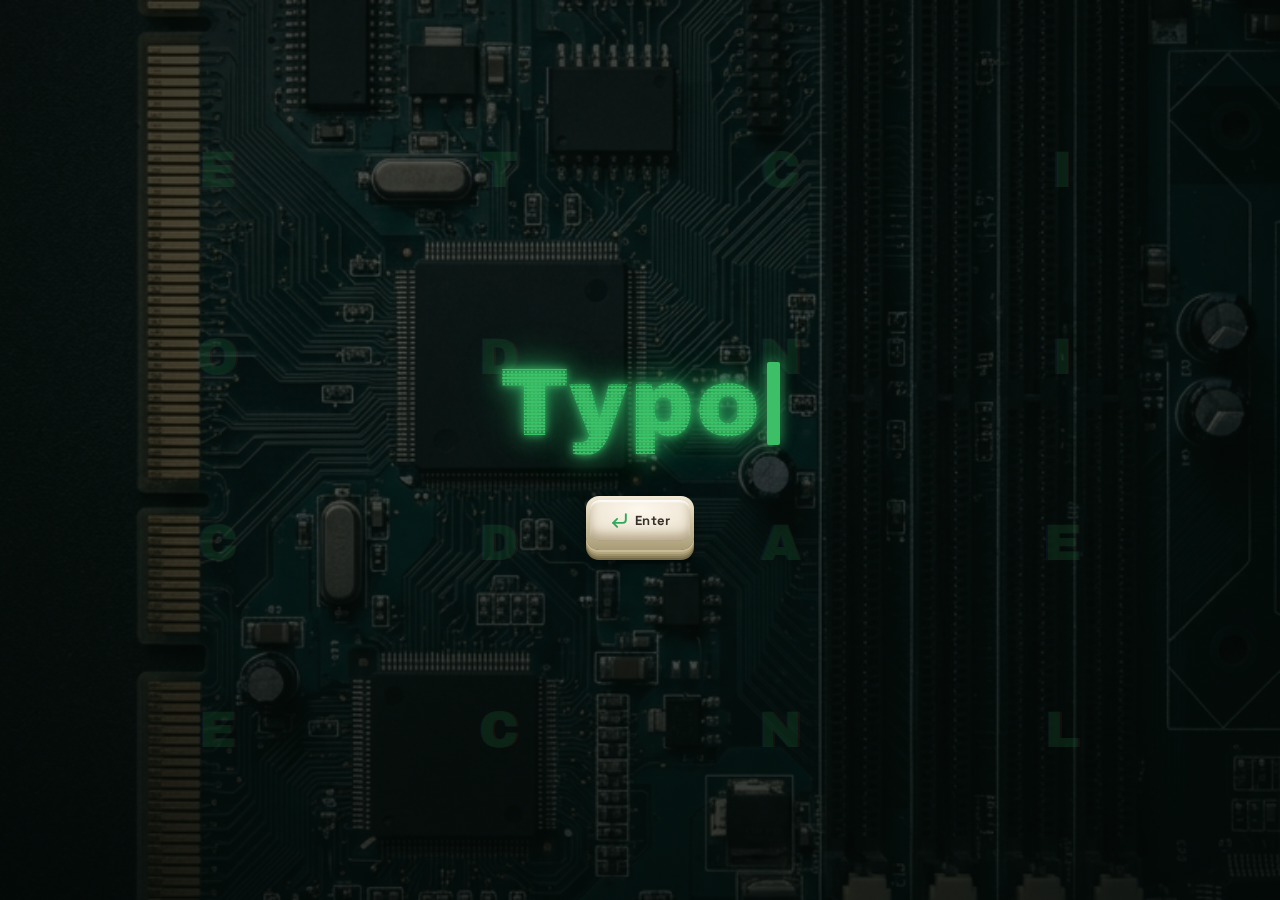
==== index.html @ 9795ab5d "Pulido manga: grano fino, tono más cálido, menos líneas, menú compacto, +N a color - Popups de celeb" ====
<!DOCTYPE html>
<html lang="es">
<head>
<meta charset="UTF-8" />
<meta name="viewport" content="width=device-width, initial-scale=1.0, user-scalable=no, viewport-fit=cover" />
<title>Typo — Buscapalabras</title>

<!-- PWA: instalable como app con icono en el celular -->
<link rel="manifest" href="manifest.json" />
<meta name="theme-color" content="#06100c" />
<link rel="apple-touch-icon" href="apple-touch-icon.png" />
<link rel="icon" type="image/png" sizes="32x32" href="favicon-32.png" />
<meta name="apple-mobile-web-app-capable" content="yes" />
<meta name="apple-mobile-web-app-status-bar-style" content="black-translucent" />
<meta name="apple-mobile-web-app-title" content="Typo" />
<meta name="mobile-web-app-capable" content="yes" />

<link rel="preconnect" href="https://fonts.googleapis.com" />
<link rel="preconnect" href="https://fonts.gstatic.com" crossorigin />
<link href="https://fonts.googleapis.com/css2?family=Space+Grotesk:wght@400;500;600;700&family=Archivo:wght@600;700;800;900&family=VT323&family=Dela+Gothic+One&family=Zen+Kaku+Gothic+New:wght@500;700;900&display=swap" rel="stylesheet" />
<link rel="stylesheet" href="style.css?v=mp3" />
<link rel="stylesheet" href="skins.css?v=4" />
</head>
<body>
  <!-- filtro de tinta: hace temblar la linea. Solo lo usa la skin manga. -->
  <svg width="0" height="0" style="position:absolute" aria-hidden="true">
    <filter id="typo-ink">
      <feTurbulence type="fractalNoise" baseFrequency="0.022" numOctaves="2" seed="7" result="t"/>
      <feDisplacementMap in="SourceGraphic" in2="t" scale="2.4" xChannelSelector="R" yChannelSelector="G"/>
    </filter>
  </svg>
  <div class="pcb-scene" aria-hidden="true"><canvas id="pcb-fx"></canvas></div>

  <div class="splash" id="splash">
    <div class="splash-ghost" id="splash-ghost" aria-hidden="true"></div>
    <div class="splash-inner">
      <h1 class="splash-title">Typo<span class="splash-cursor"></span></h1>
      <div class="splash-loader" id="splash-loader"><span class="splash-bar"></span></div>
      <button class="enter-key splash-start" id="splash-start" hidden aria-label="Entrar">
        <span class="enter-face">
          <svg class="enter-arrow" viewBox="0 0 24 24" fill="none" stroke="currentColor" stroke-width="2.4" stroke-linecap="round" stroke-linejoin="round"><polyline points="9 10 4 15 9 20" /><path d="M20 4v7a4 4 0 0 1-4 4H4" /></svg>
          <span class="enter-label">Enter</span>
        </span>
      </button>
    </div>
  </div>

  <div class="app">
    <header class="topbar">
      <div class="lcd"><span class="lcd-text">Typo</span><span class="lcd-cursor"></span></div>
      <div class="stat-key">
        <span class="stat-label">Tiempo</span>
        <span class="stat-value" id="timer">1:30</span>
      </div>
      <div class="stat-key">
        <span class="stat-label">Puntos</span>
        <span class="stat-value" id="score">0</span>
      </div>
      <div class="stat-key">
        <span class="stat-label" id="word-label">Palabras</span>
        <span class="stat-value" id="word-count">0</span>
      </div>
      <button id="menu-btn" class="key-btn sq" aria-label="Menú / cómo jugar">
        <svg class="icon" viewBox="0 0 24 24" aria-hidden="true"><g fill="currentColor"><rect x="4" y="6" width="16" height="2.8" rx="1" /><rect x="4" y="10.6" width="16" height="2.8" rx="1" /><rect x="4" y="15.2" width="16" height="2.8" rx="1" /></g></svg>
      </button>
    </header>

    <main class="board-area">
      <div class="theme-banner" id="theme-banner" hidden>
        <span class="theme-tag" id="banner-tag">◆ Tema</span>
        <span class="theme-name" id="theme-name"></span>
        <span class="theme-secret"><span id="banner-label">Secretas</span> <b id="secret-count">0/5</b></span>
      </div>
      <div class="mp-scorebar" id="mp-scorebar" hidden></div>
      <div class="current-word" id="current-word">&nbsp;</div>
      <div class="grid-wrap" id="grid-wrap">
        <div class="grid" id="grid" aria-label="Tablero de letras"></div>
        <svg id="path-overlay" aria-hidden="true"><polyline id="path-line" points="" /></svg>
      </div>
      <div class="controls">
        <button id="rotate-left" class="key-btn sq" aria-label="Girar el tablero a la izquierda">
          <svg class="icon" viewBox="0 0 24 24" fill="none" stroke="currentColor" stroke-width="2.4" stroke-linecap="round" stroke-linejoin="round" aria-hidden="true"><path d="M3 12a9 9 0 1 0 9-9c-2.5 0-4.9 1-6.7 2.7L3 8" /><path d="M3 3v5h5" /></svg>
        </button>
        <button id="start-btn" class="btn btn-primary wide">Comenzar</button>
        <button id="new-board-btn" class="btn wide">Cambiar tablero</button>
        <button id="mute-btn" class="key-btn sq" aria-label="Silenciar sonido">
          <svg class="icon icon-sound" viewBox="0 0 24 24" aria-hidden="true"><path class="spk" d="M3 9h4l5-4v14l-5-4H3z" fill="currentColor" /><g class="waves" fill="none" stroke="currentColor" stroke-width="2" stroke-linecap="round"><path d="M15.5 9a4 4 0 0 1 0 6" /><path d="M18 6.5a8 8 0 0 1 0 11" /></g><line class="slash" x1="3.5" y1="4" x2="20.5" y2="20" stroke="currentColor" stroke-width="2.6" stroke-linecap="round" /></svg>
        </button>
        <button id="rotate-right" class="key-btn sq" aria-label="Girar el tablero a la derecha">
          <svg class="icon" viewBox="0 0 24 24" fill="none" stroke="currentColor" stroke-width="2.4" stroke-linecap="round" stroke-linejoin="round" aria-hidden="true"><path d="M21 12a9 9 0 1 1-9-9c2.5 0 4.9 1 6.7 2.7L21 8" /><path d="M21 3v5h-5" /></svg>
        </button>
      </div>
      <!-- Switch nativo oculto: en iOS 17.4+ togglearlo produce un tick háptico
           (best-effort; navigator.vibrate no existe en iOS Safari) -->
      <input type="checkbox" switch id="haptic-switch" class="haptic-switch" aria-hidden="true" tabindex="-1" />
      <div class="tips-screen" aria-hidden="true">
        <div class="tips-track">
          <span class="tips-text">›  MÍNIMO 3 LETRAS POR PALABRA     •     ARRASTRA LETRAS VECINAS — TAMBIÉN EN DIAGONAL     •     PALABRAS MÁS LARGAS = MÁS PUNTOS     •     ¿ATASCADO? GIRA EL TABLERO CON ↺ ↻     •     REPETIR UNA PALABRA NO SUMA PUNTOS     •     ENCADENA 6+ LETRAS PARA UN GRAN BONUS     •     </span>
          <span class="tips-text" aria-hidden="true">›  MÍNIMO 3 LETRAS POR PALABRA     •     ARRASTRA LETRAS VECINAS — TAMBIÉN EN DIAGONAL     •     PALABRAS MÁS LARGAS = MÁS PUNTOS     •     ¿ATASCADO? GIRA EL TABLERO CON ↺ ↻     •     REPETIR UNA PALABRA NO SUMA PUNTOS     •     ENCADENA 6+ LETRAS PARA UN GRAN BONUS     •     </span>
        </div>
      </div>
    </main>

    <aside class="found-panel">
      <h2>Palabras encontradas</h2>
      <ul class="found-list" id="found-list"></ul>
    </aside>
  </div>

  <div class="modal-overlay" id="summary-overlay" hidden>
    <div class="modal">
      <h2>¡Tiempo!</h2>
      <p class="modal-score">Puntaje final: <strong id="final-score">0</strong></p>
      <p id="handicap-line" class="handicap-line" hidden></p>
      <p id="final-details"></p>
      <div class="secrets-reveal" id="secrets-reveal" hidden></div>
      <h3 class="records-title">Tus récords</h3>
      <div class="records" id="records"></div>
      <div class="missed-section" id="missed-section">
        <h3 id="missed-title">Palabras que te perdiste</h3>
        <ul class="missed-list" id="missed-list"></ul>
      </div>
      <button id="play-again-btn" class="btn btn-primary">Jugar de nuevo</button>
    </div>
  </div>

  <!-- Multijugador: lobby (crear/unirse por código) -->
  <div class="modal-overlay" id="mp-overlay" hidden>
    <div class="modal mp-modal">
      <h2 class="mp-title">⚔ Multijugador</h2>
      <div id="mp-home">
        <label class="mp-label" for="mp-nick">Tu nombre</label>
        <input id="mp-nick" class="mp-input" maxlength="16" placeholder="Tú" autocomplete="off" />
        <button id="mp-create" class="btn btn-primary wide">Crear sala</button>
        <div class="mp-or">— o únete con un código —</div>
        <div class="mp-join-row">
          <input id="mp-code" class="mp-input mp-code-in" maxlength="4" placeholder="CÓDIGO" autocomplete="off" autocapitalize="characters" />
          <button id="mp-join" class="btn">Unirse</button>
        </div>
      </div>
      <div id="mp-lobby" hidden>
        <div class="mp-code-box">Código de sala<br><b id="mp-code-display">----</b></div>
        <button id="mp-share" class="btn wide mp-share-btn" type="button">📤 Compartir código</button>
        <p class="mp-hint">Compártelo por WhatsApp. Cuando estén todos, el anfitrión inicia.</p>
        <ul class="mp-players" id="mp-players"></ul>
        <button id="mp-start" class="btn btn-primary wide" hidden>Comenzar duelo</button>
        <div class="mp-wait" id="mp-wait" hidden>Esperando al anfitrión…</div>
      </div>
      <p class="mp-error" id="mp-error" hidden></p>
      <button id="mp-close" class="btn wide">Salir</button>
    </div>
  </div>

  <!-- Multijugador: resultados del duelo -->
  <div class="modal-overlay" id="mp-results" hidden>
    <div class="modal">
      <h2 id="mp-winner">…</h2>
      <div class="records" id="mp-results-list"></div>
      <button id="mp-again" class="btn btn-primary wide">Volver al lobby</button>
      <button id="mp-exit" class="btn wide">Salir</button>
    </div>
  </div>

  <div class="modal-overlay" id="help-overlay" hidden>
    <div class="modal">
      <h3 class="mode-title">Modo de juego</h3>
      <div class="mode-select">
        <button type="button" class="mode-btn" data-mode="clasico">
          <span class="mode-name">Clásico</span>
          <span class="mode-desc">Forma cualquier palabra</span>
        </button>
        <button type="button" class="mode-btn" data-mode="trivia">
          <span class="mode-name">Trivia</span>
          <span class="mode-desc">Adivina por la pista</span>
        </button>
        <button type="button" class="mode-btn" data-mode="contrarreloj">
          <span class="mode-name">Contrarreloj</span>
          <span class="mode-desc">Cada palabra suma tiempo</span>
        </button>
      </div>
      <button id="mp-open" class="btn mp-open-btn wide" type="button">⚔ Multijugador en vivo</button>

      <h3 class="records-title">Tus récords · <span id="menu-mode-name">Clásico</span></h3>
      <div class="records" id="menu-records"></div>

      <h2>Cómo jugar</h2>

      <!-- Instrucciones del modo CLÁSICO -->
      <div class="menu-instr" id="instr-clasico">
        <ul class="help-list">
          <li><strong>Arrastra</strong> sobre letras adyacentes (incluidas diagonales) para formar palabras de 3+ letras.</li>
          <li>El veredicto aparece <strong>al soltar</strong>: verde = válida, ámbar = repetida, rojo = no existe.</li>
          <li>Tienes <strong>1:30</strong>; en los últimos 10 s el reloj avisa.</li>
        </ul>
        <h3>Controles</h3>
        <ul class="controls-legend">
          <li>
            <span class="ctrl-ico"><svg viewBox="0 0 24 24" fill="none" stroke="currentColor" stroke-width="2.4" stroke-linecap="round" stroke-linejoin="round"><path d="M3 12a9 9 0 1 0 9-9c-2.5 0-4.9 1-6.7 2.7L3 8" /><path d="M3 3v5h5" /></svg></span>
            <span class="ctrl-ico"><svg viewBox="0 0 24 24" fill="none" stroke="currentColor" stroke-width="2.4" stroke-linecap="round" stroke-linejoin="round"><path d="M21 12a9 9 0 1 1-9-9c2.5 0 4.9 1 6.7 2.7L21 8" /><path d="M21 3v5h-5" /></svg></span>
            <span class="ctrl-desc">Giran el tablero</span>
          </li>
          <li>
            <span class="ctrl-key">Cambiar tablero</span>
            <span class="ctrl-desc">Genera un tablero nuevo</span>
          </li>
          <li>
            <span class="ctrl-ico"><svg viewBox="0 0 24 24"><path d="M3 9h4l5-4v14l-5-4H3z" fill="currentColor" /><g fill="none" stroke="currentColor" stroke-width="2" stroke-linecap="round"><path d="M15.5 9a4 4 0 0 1 0 6" /><path d="M18 6.5a8 8 0 0 1 0 11" /></g></svg></span>
            <span class="ctrl-desc">Activa o silencia el sonido</span>
          </li>
        </ul>
        <h3>Puntaje por dificultad</h3>
        <p class="score-note">Cada palabra vale la <strong>suma del valor de sus letras</strong>. El valor va en la esquina de cada tecla.</p>
        <table class="score-table">
          <tbody>
            <tr><td>A, E, O, I, S, N, R, U, L, T</td><td>1 punto</td></tr>
            <tr><td>D, G</td><td>2 puntos</td></tr>
            <tr><td>C, B, M, P</td><td>3 puntos</td></tr>
            <tr><td>H, F, V, Y</td><td>4 puntos</td></tr>
            <tr><td>Q, J</td><td>5 puntos</td></tr>
            <tr><td>Ñ, X, K, W</td><td>8 puntos</td></tr>
            <tr><td>Z</td><td>10 puntos</td></tr>
          </tbody>
        </table>
      </div>

      <!-- Instrucciones del modo TRIVIA -->
      <div class="menu-instr" id="instr-trivia" hidden>
        <ul class="help-list">
          <li>Lee la <strong>pista</strong> en la pantalla verde (la definición de una palabra).</li>
          <li><strong>Arrastra</strong> para encontrar <strong>todas las respuestas</strong> en el tablero: conjugaciones (ABRE, ABRES, ABRIR…) o sinónimos (BOTE, LANCHA…).</li>
          <li>Solo cuentan las palabras de la pista; las demás <strong>no suman</strong>.</li>
          <li><strong>15 s</strong> por pregunta. Encontrarlas <strong>todas</strong> da un bono. Tienes <strong>2:00</strong> en total.</li>
        </ul>
        <h3>Controles</h3>
        <ul class="controls-legend">
          <li>
            <span class="ctrl-ico"><svg viewBox="0 0 24 24" fill="none" stroke="currentColor" stroke-width="2.4" stroke-linecap="round" stroke-linejoin="round"><path d="M3 12a9 9 0 1 0 9-9c-2.5 0-4.9 1-6.7 2.7L3 8" /><path d="M3 3v5h5" /></svg></span>
            <span class="ctrl-ico"><svg viewBox="0 0 24 24" fill="none" stroke="currentColor" stroke-width="2.4" stroke-linecap="round" stroke-linejoin="round"><path d="M21 12a9 9 0 1 1-9-9c2.5 0 4.9 1 6.7 2.7L21 8" /><path d="M21 3v5h-5" /></svg></span>
            <span class="ctrl-desc">Giran el tablero</span>
          </li>
          <li>
            <span class="ctrl-key">Saltar</span>
            <span class="ctrl-desc">Pasa a la siguiente pregunta</span>
          </li>
          <li>
            <span class="ctrl-ico"><svg viewBox="0 0 24 24"><path d="M3 9h4l5-4v14l-5-4H3z" fill="currentColor" /><g fill="none" stroke="currentColor" stroke-width="2" stroke-linecap="round"><path d="M15.5 9a4 4 0 0 1 0 6" /><path d="M18 6.5a8 8 0 0 1 0 11" /></g></svg></span>
            <span class="ctrl-desc">Activa o silencia el sonido</span>
          </li>
        </ul>
        <h3>Puntaje</h3>
        <table class="score-table">
          <tbody>
            <tr><td>Cada respuesta</td><td>según el valor de sus letras</td></tr>
            <tr><td>Todas las de una pista</td><td>bono +8</td></tr>
          </tbody>
        </table>
      </div>

      <!-- Instrucciones del modo CONTRARRELOJ -->
      <div class="menu-instr" id="instr-contrarreloj" hidden>
        <ul class="help-list">
          <li><strong>Arrastra</strong> sobre letras adyacentes (incluidas diagonales) para formar palabras de 3+ letras, como en el clásico.</li>
          <li>Arrancas con <strong>1:30</strong> y <strong>cada palabra nueva suma +1 s</strong> al reloj.</li>
          <li>Sobrevive lo más posible: cuando el reloj llega a 0, termina la partida.</li>
        </ul>
        <h3>Controles</h3>
        <ul class="controls-legend">
          <li>
            <span class="ctrl-ico"><svg viewBox="0 0 24 24" fill="none" stroke="currentColor" stroke-width="2.4" stroke-linecap="round" stroke-linejoin="round"><path d="M3 12a9 9 0 1 0 9-9c-2.5 0-4.9 1-6.7 2.7L3 8" /><path d="M3 3v5h5" /></svg></span>
            <span class="ctrl-ico"><svg viewBox="0 0 24 24" fill="none" stroke="currentColor" stroke-width="2.4" stroke-linecap="round" stroke-linejoin="round"><path d="M21 12a9 9 0 1 1-9-9c2.5 0 4.9 1 6.7 2.7L21 8" /><path d="M21 3v5h-5" /></svg></span>
            <span class="ctrl-desc">Giran el tablero</span>
          </li>
          <li>
            <span class="ctrl-ico"><svg viewBox="0 0 24 24"><path d="M3 9h4l5-4v14l-5-4H3z" fill="currentColor" /><g fill="none" stroke="currentColor" stroke-width="2" stroke-linecap="round"><path d="M15.5 9a4 4 0 0 1 0 6" /><path d="M18 6.5a8 8 0 0 1 0 11" /></g></svg></span>
            <span class="ctrl-desc">Activa o silencia el sonido</span>
          </li>
        </ul>
        <h3>Puntaje y tiempo</h3>
        <table class="score-table">
          <tbody>
            <tr><td>Cada palabra encontrada</td><td>+1 s al reloj</td></tr>
            <tr><td>Puntos por palabra</td><td>suma del valor de sus letras</td></tr>
          </tbody>
        </table>
      </div>

      <button id="help-close-btn" class="btn btn-primary">Entendido</button>
    </div>
  </div>

  <script src="pcbfx.js"></script>
  <script src="themes.js"></script>
  <script src="trivia.js?v=mp2"></script>
  <script src="words_es.js"></script>
  <script src="engine.js?v=mp2"></script>
  <script src="skins.js?v=2"></script>
  <script src="game.js?v=mp3"></script>
  <script src="multiplayer.js?v=mp2"></script>
</body>
</html>
---- style.css ----
/* Typo — feeling retro 8BitDo: escena PCB, chasis crema, acento VERDE (acierto).
   El acento es UNA variable: re-tinta acierto, estela y lectura. El rojo queda
   reservado para el error. */

:root {
  --accent: #2fa857;
  --error: #e23b31;
  /* Opacidad de la base del teclado (0 = totalmente transparente / cristal,
     1 = placa crema sólida). Súbela a 1 si prefieres la placa opaca. */
  --plate-opacity: 0.5;
  --accent-hi: color-mix(in srgb, var(--accent), #ffffff 16%);
  --accent-lo: color-mix(in srgb, var(--accent), #000000 8%);
  --accent-skirt: color-mix(in srgb, var(--accent), #000000 42%);

  --text: #f0e9da;
  --text-muted: #a89c86;
  --surface: #241d15;
  --surface-border: #453a2b;

  /* Chasis (placa) crema/greige */
  --plate: linear-gradient(160deg, #d8ceb6, #c0b596 58%, #a89c7d);
  --plate-border: #8d8265;

  /* Tecla crema (reposo) */
  --key-face: linear-gradient(158deg, #efe9db, #ddd3bd);
  --key-legend: #35312a;
  --key-skirt: #aca081;

  /* Tecla oscura (arrastre, tipo Ctrl/Shift) */
  --key-drag-face: linear-gradient(158deg, #4c4c53, #2c2c32);
  --key-drag-legend: #efe7d6;
  --key-drag-skirt: #131316;

  /* Error e informativos */
  --invalid-face: linear-gradient(158deg, #c8352c, #9c211b);
  --invalid-legend: #ffdad6;
  --invalid-skirt: #6e1712;
  --dup: #d97706;
  --dup-skirt: #92500a;

  --font-display: "Archivo", "Arial Black", "Avenir Next Condensed", sans-serif;
  --font-ui: "Space Grotesk", "Segoe UI", Roboto, sans-serif;
  /* Fuente retro 90s (terminal/LCD) para la lista de palabras encontradas */
  --font-retro: "VT323", "Courier New", monospace;
  /* Diseño limpio (Typo.dc.html): Archivo para displays, Space Grotesk para
     etiquetas. Sin fuentes pixeladas — coincide con el editor de diseño. */
  --font-lcd: "Archivo", "Arial Black", sans-serif;

  /* ═══════════════════════════════════════════════════════════════════
     TOKENS DE SKIN — el tablero entero cuelga de aquí.
     Los valores de abajo son la skin "default" (PCB + keycap crema).
     Una skin nueva solo redefine estas variables en skins.css.
     ═══════════════════════════════════════════════════════════════════ */

  /* Placa */
  --plate-radius: 24px;
  --plate-pad: 16px;
  --plate-gap: 7px;
  --plate-border: 1px solid rgba(170, 158, 122, calc(var(--plate-opacity) + 0.3));
  --plate-tex: url("data:image/svg+xml,%3Csvg xmlns='http://www.w3.org/2000/svg' width='120' height='120'%3E%3Cfilter id='n'%3E%3CfeTurbulence type='fractalNoise' baseFrequency='0.95' numOctaves='2' stitchTiles='stitch'/%3E%3CfeColorMatrix type='saturate' values='0'/%3E%3CfeColorMatrix values='0 0 0 0 1 0 0 0 0 1 0 0 0 0 1 0.07 0 0 0 0'/%3E%3C/filter%3E%3Crect width='100%25' height='100%25' filter='url(%23n)'/%3E%3C/svg%3E");
  --plate-tex-size: 120px 120px;
  --plate-bg: linear-gradient(160deg, rgba(228,219,196,var(--plate-opacity)), rgba(210,200,172,calc(var(--plate-opacity)*0.96)) 58%, rgba(188,176,144,calc(var(--plate-opacity)*0.9)));
  --plate-shadow: inset 0 1px 0 rgba(255,255,255,0.4), inset 0 -3px 10px rgba(92,80,52,0.3), 0 22px 46px rgba(0,0,0,0.5);
  --plate-blur: blur(3px) saturate(1.05);
  --plate-filter: none;

  /* Socket (1) */
  --socket-radius: 19px;
  --socket-bg: linear-gradient(160deg, #332e25, #231f18);
  --socket-shadow: inset 0 5px 11px rgba(0,0,0,0.72), inset 0 -2px 0 rgba(255,255,255,0.08);
  --socket-border: none;

  /* Cuerpo (2) */
  --body-inset: 4px 4px 9px 4px;   /* top right bottom left */
  --body-radius: 14px;
  --body-bg: #c7bca3;
  --body-shadow: 0 3px 0 rgba(0,0,0,0.35), 0 7px 12px rgba(0,0,0,0.5);
  --body-border: none;

  /* Paredes (3) */
  --wall-t: linear-gradient(180deg, #f1e9d9, #e0d6c0);
  --wall-b: linear-gradient(180deg, #cabfa6, #b3a488);
  --wall-l: linear-gradient(90deg, #cabfa6, #d8ceb9);
  --wall-r: linear-gradient(90deg, #d8ceb9, #cabfa6);
  --wall-t-shadow: inset 0 1px 0 rgba(255,255,255,0.4);
  --wall-b-shadow: inset 0 -1px 0 rgba(0,0,0,0.18);

  /* Tapa (4) */
  --dish-radius: 9px;
  --dish-bg: radial-gradient(120% 105% at 50% 30%, #f6f0e4 0%, #eae2d3 56%, #d3c9b3 100%);
  --dish-shadow: inset 0 1px 0 rgba(255,255,255,0.7), inset 0 -3px 6px rgba(150,135,100,0.35);
  --dish-border: none;

  /* Leyenda */
  --legend-font: var(--font-display);
  --legend-size: clamp(1.4rem, 7vw, 2rem);
  --legend-weight: 800;
  --legend-ink: #35312a;
  --legend-shadow: 0 1px 0 rgba(255,255,255,0.5);
  --mark-ink: rgba(28, 46, 36, 0.62);

  /* Estado: SELECTED (arrastre) */
  --sel-socket-bg: var(--socket-bg);
  --sel-socket-shadow: var(--socket-shadow);
  --sel-body-inset: 7px 4px 5px 4px;
  --sel-body-bg: #f1d89c;
  --sel-body-shadow: 0 2px 0 rgba(0,0,0,0.3), 0 4px 12px rgba(0,0,0,0.4), 0 0 22px rgba(255,184,56,0.6), 0 0 48px rgba(255,184,56,0.38);
  --sel-wall-t: linear-gradient(180deg, #fff1d2, #ffe1a3);
  --sel-wall-b: linear-gradient(180deg, #d9a63e, #b9832a);
  --sel-wall-l: linear-gradient(90deg, #e6b754, #ffcf7a);
  --sel-wall-r: linear-gradient(90deg, #ffcf7a, #e6b754);
  --sel-dish-bg: radial-gradient(120% 105% at 50% 30%, #fff9e8 0%, #ffdd94 55%, #f0b13e 100%);
  --sel-dish-shadow: inset 0 2px 3px rgba(255,255,255,0.7), inset 0 -6px 10px rgba(150,95,10,0.4), 0 0 12px rgba(255,190,70,0.55);
  --sel-legend-ink: #5b3d08;
  --sel-legend-shadow: 0 1px 0 rgba(255,255,255,0.55);

  /* Estado: VALID (acierto) */
  --ok-socket-bg: var(--socket-bg);
  --ok-socket-shadow: var(--socket-shadow);
  --ok-body-bg: var(--body-bg);
  --ok-body-shadow: var(--body-shadow);
  --ok-wall-t: var(--wall-t);
  --ok-wall-b: var(--wall-b);
  --ok-wall-l: var(--wall-l);
  --ok-wall-r: var(--wall-r);
  --ok-dish-bg: radial-gradient(58% 52% at 50% 50%, rgba(47,168,87,0.6) 0%, rgba(47,168,87,0.12) 48%, transparent 72%), radial-gradient(120% 105% at 50% 30%, #f6f0e4 0%, #eae2d3 56%, #d3c9b3 100%);
  --ok-dish-shadow: inset 0 1px 0 rgba(255,255,255,0.7), inset 0 -3px 6px rgba(150,135,100,0.35), 0 0 12px rgba(47,168,87,0.4);
  --ok-legend-ink: #1f9e48;
  --ok-legend-shadow: 0 0 8px rgba(47,168,87,0.95), 0 0 18px rgba(47,168,87,0.6), 0 1px 0 rgba(255,255,255,0.35);
  --ok-anim: typoPulse 0.48s ease;

  /* Estado: INVALID (error) */
  --err-socket-bg: var(--socket-bg);
  --err-socket-shadow: var(--socket-shadow);
  --err-body-bg: #c8352c;
  --err-body-shadow: 0 3px 0 rgba(0,0,0,0.35), 0 5px 12px rgba(200,53,44,0.5), 0 0 20px rgba(210,50,42,0.6);
  --err-wall-t: linear-gradient(180deg, #e0645b, #c8352c);
  --err-wall-b: linear-gradient(180deg, #9c211b, #7f1c17);
  --err-wall-l: linear-gradient(90deg, #b32a23, #c8352c);
  --err-wall-r: linear-gradient(90deg, #c8352c, #b32a23);
  --err-dish-bg: radial-gradient(120% 105% at 50% 30%, #e0645b 0%, #c8352c 56%, #9c211b 100%);
  --err-dish-shadow: inset 0 2px 3px rgba(255,255,255,0.28), inset 0 -6px 10px rgba(70,8,5,0.45);
  --err-legend-ink: #ffdad6;
  --err-legend-shadow: none;
  --err-anim: typoShake 0.4s ease;

  /* Estado: DUP (repetida) */
  --dup-body-bg: #d97706;
  --dup-body-shadow: 0 3px 0 rgba(0,0,0,0.35), 0 7px 18px rgba(217,119,6,0.5), 0 0 24px color-mix(in srgb, var(--dup), transparent 40%);
  --dup-wall-t: linear-gradient(180deg, #f7bd63, #e0850f);
  --dup-wall-b: linear-gradient(180deg, #a35606, #6f3d08);
  --dup-wall-l: linear-gradient(90deg, #b8680a, #d97706);
  --dup-wall-r: linear-gradient(90deg, #d97706, #b8680a);
  --dup-dish-bg: radial-gradient(120% 105% at 50% 30%, #f7bd63 0%, #e0850f 56%, #b8680a 100%);
  --dup-dish-shadow: inset 0 2px 3px rgba(255,255,255,0.4), inset 0 -6px 10px rgba(60,40,4,0.4);
  --dup-legend-ink: #fff;
  --dup-legend-shadow: none;
  --dup-anim: typoPulse 0.48s ease;

  /* Capas extra que solo usan algunas skins (default: apagadas) */
  --key-behind: none;      /* ráfaga/halo detrás de la tecla */
  --key-behind-inset: 0;
  --key-behind-mask: none;

  /* HUD / marcadores (TIEMPO · PUNTOS · PALABRAS) — valores default = los de antes */
  --stat-radius: 8px;
  --stat-bg: linear-gradient(180deg, #f0e9db, #d8cdb4);
  --stat-border: 1px solid #b6aa8c;
  --stat-shadow: inset 0 1px 0 rgba(255, 255, 255, 0.7), 0 3px 0 #a89b7d, 0 5px 7px rgba(0, 0, 0, 0.4);
  --stat-label-ink: #8a7d5f;
  --stat-value-ink: #35312a;

  --font-pixel: "Space Grotesk", "Segoe UI", sans-serif;
}

* {
  box-sizing: border-box;
}

body {
  margin: 0;
  font-family: var(--font-ui);
  min-height: 100vh;
  color: var(--text);
  background-color: #06100c;
}

/* Escena de fondo: foto realista de motherboard (más iluminada) que cubre toda
   la pantalla hasta abajo. El velo oscuro es discreto para que se vean los
   microchips. Encima corre el canvas de electricidad (#pcb-fx). */
.pcb-scene {
  position: fixed;
  inset: 0;
  z-index: 0;
  overflow: hidden;
  pointer-events: none;
  background-color: #06100c;
}

.pcb-scene::before {
  content: "";
  position: absolute;
  inset: 0;
  z-index: 0;
  background: url("pcb-bg.png") center center / cover no-repeat;
  /* iluminar los chips */
  filter: brightness(1.28) contrast(1.05) saturate(1.06);
}

/* velo discreto: apenas oscurece para conservar detalle y legibilidad */
.pcb-scene::after {
  content: "";
  position: absolute;
  inset: 0;
  z-index: 1;
  background: radial-gradient(
    145% 110% at 50% 34%,
    rgba(5, 12, 9, 0.28) 0%,
    rgba(5, 12, 9, 0.12) 48%,
    rgba(3, 8, 6, 0.5) 100%
  );
}

#pcb-fx {
  position: absolute;
  inset: 0;
  z-index: 2;
  width: 100%;
  height: 100%;
}

.app {
  position: relative;
  z-index: 1;
}

.app {
  max-width: 960px;
  margin: 0 auto;
  /* respeta el notch / Dynamic Island / barra de estado del iPhone */
  padding: calc(0.8rem + env(safe-area-inset-top)) 1rem
    calc(0.8rem + env(safe-area-inset-bottom));
  display: flex;
  flex-direction: column;
  gap: 1rem;
  min-height: 100vh;
}

.topbar {
  display: flex;
  align-items: stretch;
  gap: 6px;
  width: min(92vw, 440px);
  margin: 0 auto;
}

/* Pantalla LCD: screen oscuro con scanlines + wordmark ámbar que "escribe" */
.lcd {
  position: relative;
  overflow: hidden;
  flex: 1.4 1 0;
  display: flex;
  align-items: center;
  justify-content: flex-start;
  gap: 7px;
  padding: 10px 14px;
  border-radius: 8px;
  border: 2px solid #23201a;
  background-image: repeating-linear-gradient(
      0deg,
      rgba(0, 0, 0, 0.28) 0 1px,
      rgba(0, 0, 0, 0) 1px 3px
    ),
    radial-gradient(120% 140% at 30% 0%, #16130c, #0a0806);
  box-shadow: inset 0 0 0 1px rgba(0, 0, 0, 0.7),
    inset 0 2px 10px rgba(0, 0, 0, 0.85), 0 1px 0 rgba(255, 255, 255, 0.12);
}

.lcd-text {
  font-family: var(--font-display);
  font-weight: 900;
  font-size: 1.6rem;
  line-height: 0.9;
  letter-spacing: -0.01em;
  color: #3cbf66;
  text-shadow: 0 0 9px rgba(61, 191, 103, 0.7), 0 0 2px rgba(61, 191, 103, 0.9);
}

.lcd-cursor {
  width: 10px;
  height: 21px;
  border-radius: 1px;
  background: #3cbf66;
  box-shadow: 0 0 9px rgba(61, 191, 103, 0.8);
  animation: lcdCursor 1.05s steps(1) infinite;
}

@keyframes lcdCursor {
  0%,
  48% {
    opacity: 1;
  }
  49%,
  100% {
    opacity: 0;
  }
}

/* Marcador (TIEMPO/PUNTOS/PALABRAS) como tecla crema */
.stat-key {
  flex: 1 1 0;
  min-width: 0;
  position: relative;
  display: flex;
  flex-direction: column;
  align-items: center;
  justify-content: center;
  gap: 1px;
  padding: 5px 2px;
  border-radius: var(--stat-radius);
  background: var(--stat-bg);
  border: var(--stat-border);
  box-shadow: var(--stat-shadow);
}

.stat-label {
  font-family: var(--font-ui);
  font-size: 0.56rem;
  font-weight: 600;
  text-transform: uppercase;
  letter-spacing: 0.11em;
  color: var(--stat-label-ink);
}

.stat-value {
  font-family: var(--font-ui);
  font-size: 1.15rem;
  font-weight: 800;
  line-height: 1;
  color: var(--stat-value-ink);
  font-variant-numeric: tabular-nums;
}

/* cuando muestra "encontradas/posibles" (p. ej. 12/137) achica para caber */
.stat-value.has-total {
  font-size: 0.92rem;
  letter-spacing: -0.02em;
}

/* Últimos 10 segundos: el reloj se enciende en rojo (urgencia) y pulsa */
.stat-value.warning {
  color: var(--error);
  text-shadow: 0 0 14px color-mix(in srgb, var(--error), transparent 45%);
  animation: timer-pulse 1s ease-in-out infinite;
}

@keyframes timer-pulse {
  50% {
    opacity: 0.4;
  }
}

.board-area {
  display: flex;
  flex-direction: column;
  align-items: center;
  gap: 0.85rem;
  position: relative;
}

/* "+N" flotante (solo puntaje) que sube y se desvanece hacia el jugador */
.score-pop {
  position: absolute;
  left: 50%;
  transform: translate(-50%, 0) scale(1);
  font-family: var(--font-display);
  font-weight: 800;
  font-size: 1.7rem;
  color: var(--accent);
  text-shadow: 0 0 18px color-mix(in srgb, var(--accent), transparent 35%);
  pointer-events: none;
  z-index: 6;
  animation: scorePop 0.9s cubic-bezier(0.2, 0.7, 0.3, 1) forwards;
}
@keyframes scorePop {
  0% { opacity: 0; transform: translate(-50%, 8px) scale(0.7); }
  18% { opacity: 1; transform: translate(-50%, 0) scale(1.18); }
  100% { opacity: 0; transform: translate(-50%, -40px) scale(1.7); }
}

/* Lectura de la palabra en curso (readout limpio, Archivo con tracking) */
.current-word {
  min-height: 1.85rem;
  font-family: var(--font-display);
  font-weight: 800;
  font-size: 1.85rem;
  line-height: 1;
  letter-spacing: 0.2em;
  padding-left: 0.2em;
  color: var(--accent);
  text-shadow: 0 0 20px color-mix(in srgb, var(--accent), transparent 45%);
  transition: color 0.12s ease;
}

/* Error: la lectura de la palabra se pone roja */
.current-word.invalid {
  color: var(--error);
  text-shadow: 0 0 20px color-mix(in srgb, var(--error), transparent 45%);
}

.grid-wrap {
  position: relative;
  width: min(92vw, 440px);
}

.grid-wrap .grid {
  transition: filter 0.3s ease;
}

.grid-wrap.blurred .grid {
  filter: blur(10px) saturate(1.15);
}

.blur-hint {
  position: absolute;
  inset: 0;
  display: none;
  align-items: center;
  justify-content: center;
  font-size: 1.2rem;
  font-weight: 600;
  color: #eafff2;
  text-shadow: 0 2px 10px #041a10, 0 0 20px #041a10;
  pointer-events: none;
  z-index: 3;
  border-radius: 24px;
  /* veladura verde-teal para que el tablero borroso combine con el juego */
  background: radial-gradient(
    120% 105% at 50% 42%,
    rgba(47, 168, 87, 0.16) 0%,
    rgba(18, 58, 42, 0.36) 100%
  );
}

.grid-wrap.blurred .blur-hint {
  display: flex;
}

#path-overlay {
  position: absolute;
  inset: 0;
  width: 100%;
  height: 100%;
  pointer-events: none;
  z-index: 2;
}

/* Estela sobre la grilla */
#path-line {
  fill: none;
  stroke: color-mix(in srgb, var(--accent), transparent 40%);
  stroke-width: 16;
  stroke-linecap: round;
  stroke-linejoin: round;
}

/* ═══════════════════════════════════════════════════════════════════════
   TABLERO — 100% tokenizado. Ni un solo color literal debajo de esta linea.
   La geometria (6 capas: socket > cuerpo > 4 paredes > tapa) NO cambia entre
   skins; solo cambian los tokens.
   ═══════════════════════════════════════════════════════════════════════ */
.grid {
  display: grid;
  grid-template-columns: repeat(4, 1fr);
  gap: var(--plate-gap);
  width: 100%;
  aspect-ratio: 1;
  padding: var(--plate-pad);
  border-radius: var(--plate-radius);
  border: var(--plate-border);
  background-image: var(--plate-tex), var(--plate-bg);
  background-size: var(--plate-tex-size), 100% 100%;
  backdrop-filter: var(--plate-blur);
  -webkit-backdrop-filter: var(--plate-blur);
  box-shadow: var(--plate-shadow);
  filter: var(--plate-filter);
  touch-action: none;
  user-select: none;
}

/* 1) SOCKET */
.cell {
  position: relative;
  aspect-ratio: 1 / 1;
  border-radius: var(--socket-radius);
  background: var(--socket-bg);
  box-shadow: var(--socket-shadow);
  border: var(--socket-border);
  cursor: pointer;
  touch-action: none;
  user-select: none;
  transition: background 0.14s ease;
}
/* capa detras de la tecla (rafaga manga, halo neon, etc). Apagada por default. */
.cell::before {
  content: "";
  position: absolute;
  inset: var(--key-behind-inset);
  z-index: 0;
  pointer-events: none;
  background: var(--key-behind);
  -webkit-mask: var(--key-behind-mask);
  mask: var(--key-behind-mask);
}

/* 2) CUERPO */
.cell__body {
  position: absolute;
  inset: var(--body-inset);
  border-radius: var(--body-radius);
  overflow: hidden;
  z-index: 2;
  background: var(--body-bg);
  box-shadow: var(--body-shadow);
  border: var(--body-border);
  transition: inset 0.1s ease, box-shadow 0.14s ease;
}

/* 3) CUATRO PAREDES BISELADAS */
.cell__f { position: absolute; inset: 0; }
.cell__ft {
  clip-path: polygon(0% 0%, 100% 0%, 87% 10%, 13% 10%);
  background: var(--wall-t);
  box-shadow: var(--wall-t-shadow);
}
.cell__fb {
  clip-path: polygon(0% 100%, 100% 100%, 87% 83%, 13% 83%);
  background: var(--wall-b);
  box-shadow: var(--wall-b-shadow);
}
.cell__fl {
  clip-path: polygon(0% 0%, 13% 10%, 13% 83%, 0% 100%);
  background: var(--wall-l);
}
.cell__fr {
  clip-path: polygon(100% 0%, 87% 10%, 87% 83%, 100% 100%);
  background: var(--wall-r);
}

/* 4) TAPA CONCAVA */
.cell__face {
  position: absolute;
  left: 13%;
  right: 13%;
  top: 10%;
  bottom: 17%;
  border-radius: var(--dish-radius);
  background: var(--dish-bg);
  box-shadow: var(--dish-shadow);
  border: var(--dish-border);
  display: flex;
  align-items: center;
  justify-content: center;
}

.key-legend {
  font-family: var(--legend-font);
  font-size: var(--legend-size);
  font-weight: var(--legend-weight);
  color: var(--legend-ink);
  text-shadow: var(--legend-shadow);
  pointer-events: none;
}

.key-mark {
  position: absolute;
  right: 7px;
  bottom: 5px;
  z-index: 3;
  font-family: var(--font-ui);
  font-size: 11px;
  font-weight: 800;
  line-height: 1;
  color: var(--mark-ink);
  pointer-events: none;
}
.cell.selected .key-mark,
.cell.valid .key-mark,
.cell.invalid .key-mark,
.cell.dup .key-mark { display: none; }

/* ── ESTADO: arrastre ── */
.cell.selected { background: var(--sel-socket-bg); box-shadow: var(--sel-socket-shadow); }
.cell.selected .cell__body { inset: var(--sel-body-inset); background: var(--sel-body-bg); box-shadow: var(--sel-body-shadow); }
.cell.selected .cell__ft { background: var(--sel-wall-t); }
.cell.selected .cell__fb { background: var(--sel-wall-b); }
.cell.selected .cell__fl { background: var(--sel-wall-l); }
.cell.selected .cell__fr { background: var(--sel-wall-r); }
.cell.selected .cell__face { background: var(--sel-dish-bg); box-shadow: var(--sel-dish-shadow); }
.cell.selected .key-legend { color: var(--sel-legend-ink); text-shadow: var(--sel-legend-shadow); }

/* ── ESTADO: acierto ── */
.cell.valid { background: var(--ok-socket-bg); box-shadow: var(--ok-socket-shadow); }
.cell.valid .cell__body { background: var(--ok-body-bg); box-shadow: var(--ok-body-shadow); animation: var(--ok-anim); }
.cell.valid .cell__ft { background: var(--ok-wall-t); }
.cell.valid .cell__fb { background: var(--ok-wall-b); }
.cell.valid .cell__fl { background: var(--ok-wall-l); }
.cell.valid .cell__fr { background: var(--ok-wall-r); }
.cell.valid .cell__face { background: var(--ok-dish-bg); box-shadow: var(--ok-dish-shadow); }
.cell.valid .key-legend { color: var(--ok-legend-ink); text-shadow: var(--ok-legend-shadow); }

/* ── ESTADO: error ── */
.cell.invalid { background: var(--err-socket-bg); box-shadow: var(--err-socket-shadow); }
.cell.invalid .cell__body { background: var(--err-body-bg); box-shadow: var(--err-body-shadow); animation: var(--err-anim); }
.cell.invalid .cell__ft { background: var(--err-wall-t); }
.cell.invalid .cell__fb { background: var(--err-wall-b); }
.cell.invalid .cell__fl { background: var(--err-wall-l); }
.cell.invalid .cell__fr { background: var(--err-wall-r); }
.cell.invalid .cell__face { background: var(--err-dish-bg); box-shadow: var(--err-dish-shadow); }
.cell.invalid .key-legend { color: var(--err-legend-ink); text-shadow: var(--err-legend-shadow); }

/* ── ESTADO: repetida ── */
.cell.dup .cell__body { background: var(--dup-body-bg); box-shadow: var(--dup-body-shadow); animation: var(--dup-anim); }
.cell.dup .cell__ft { background: var(--dup-wall-t); }
.cell.dup .cell__fb { background: var(--dup-wall-b); }
.cell.dup .cell__fl { background: var(--dup-wall-l); }
.cell.dup .cell__fr { background: var(--dup-wall-r); }
.cell.dup .cell__face { background: var(--dup-dish-bg); box-shadow: var(--dup-dish-shadow); }
.cell.dup .key-legend { color: var(--dup-legend-ink); text-shadow: var(--dup-legend-shadow); }

@keyframes typoPulse {
  0% {
    transform: translateY(0) scale(1);
  }
  45% {
    transform: translateY(-3px) scale(1.07);
  }
  100% {
    transform: translateY(0) scale(1);
  }
}

@keyframes typoShake {
  0%,
  100% {
    transform: translateX(0);
  }
  18% {
    transform: translateX(-7px);
  }
  38% {
    transform: translateX(6px);
  }
  58% {
    transform: translateX(-4px);
  }
  78% {
    transform: translateX(3px);
  }
}

.cell.disabled {
  cursor: default;
  opacity: 0.6;
}

.order-badge {
  position: absolute;
  top: 6px;
  right: 9px;
  font-family: var(--font-ui);
  font-size: 0.75rem;
  font-weight: 700;
  opacity: 0.8;
}

/* Barra inferior: ↺ · Comenzar · Cambiar tablero · Son · ↻ */
.controls {
  display: flex;
  gap: 6px;
  align-items: stretch;
  width: min(92vw, 440px);
  margin: 0 auto;
}

/* Base de tecla crema para botones (cuerpo + faldón doble, sin ::before) */
.btn,
.key-btn {
  border: 1px solid #b6aa8c;
  border-radius: 12px;
  background: radial-gradient(125% 120% at 50% 32%, #efe9db 0%, #ddd3bd 58%, #c3b795 100%);
  color: #35312a;
  font-family: var(--font-ui);
  font-weight: 700;
  cursor: pointer;
  box-shadow: inset 0 2px 1px rgba(255, 255, 255, 0.6), 0 5px 0 #aca081,
    0 8px 12px rgba(0, 0, 0, 0.42);
  transition: transform 0.09s ease, box-shadow 0.09s ease;
}

.btn {
  padding: 0.75rem 0.6rem;
  font-family: var(--font-ui);
  font-size: 0.85rem;
  font-weight: 700;
  letter-spacing: 0.01em;
  line-height: 1.1;
}

.btn.wide {
  flex: 1 1 0;
  min-width: 0;
}

.key-btn.sq {
  flex: 0 0 auto;
  width: 46px;
  display: flex;
  align-items: center;
  justify-content: center;
  padding: 0.5rem;
}

/* Iconos grabados estilo teclado 90s (heredan el color de tinta de la tecla) */
.icon {
  width: 24px;
  height: 24px;
  display: block;
  color: #35312a;
}

.icon-sound .slash {
  display: none;
}

#mute-btn.muted .icon-sound .waves {
  display: none;
}

#mute-btn.muted .icon-sound .slash {
  display: block;
  stroke: var(--accent);
}

.btn:active,
.key-btn:active {
  transform: translateY(4px);
  box-shadow: inset 0 2px 1px rgba(255, 255, 255, 0.6), 0 1px 0 #aca081,
    0 3px 7px rgba(0, 0, 0, 0.42);
}

.btn:disabled {
  opacity: 0.5;
  cursor: not-allowed;
  transform: none;
}

/* Botón principal: keycap rojo (dish simulado con inset para que el texto quede encima) */
.btn-primary {
  border: 1px solid #8f201c;
  color: #ffffff;
  background: radial-gradient(125% 120% at 50% 32%, #e05a52 0%, #c62d27 58%, #8f201c 100%);
  box-shadow: inset 0 2px 1px rgba(255, 255, 255, 0.35),
    inset 0 -7px 12px rgba(90, 10, 6, 0.4), 0 6px 0 #7c1c18, 0 8px 0 #5f1512,
    0 12px 16px rgba(140, 20, 15, 0.4);
  text-shadow: 0 1px 2px rgba(60, 8, 4, 0.6);
}

.btn-primary:active {
  transform: translateY(4px);
  box-shadow: inset 0 2px 1px rgba(255, 255, 255, 0.35),
    inset 0 -5px 9px rgba(90, 10, 6, 0.4), 0 2px 0 #7c1c18, 0 3px 0 #5f1512,
    0 5px 9px rgba(140, 20, 15, 0.4);
}

.haptic-switch {
  position: absolute;
  width: 1px;
  height: 1px;
  opacity: 0;
  pointer-events: none;
}

/* Ticker verde retro (scanlines) con tips desplazándose */
.tips-screen {
  position: relative;
  overflow: hidden;
  display: flex;
  align-items: center;
  width: min(92vw, 440px);
  height: 40px;
  padding: 0 14px;
  border-radius: 8px;
  border: 2px solid #1a231c;
  background-image: repeating-linear-gradient(
      0deg,
      rgba(0, 0, 0, 0.28) 0 1px,
      rgba(0, 0, 0, 0) 1px 3px
    ),
    radial-gradient(120% 170% at 30% 0%, #0c1a11, #060d08);
  box-shadow: inset 0 0 0 1px rgba(0, 0, 0, 0.7),
    inset 0 2px 10px rgba(0, 0, 0, 0.85), 0 1px 0 rgba(255, 255, 255, 0.1);
}

.tips-track {
  display: flex;
  flex-shrink: 0;
  white-space: nowrap;
  animation: tipsMarquee 26s linear infinite;
}

.tips-text {
  font-family: var(--font-ui);
  font-weight: 600;
  font-size: 0.8rem;
  letter-spacing: 0.07em;
  color: #3cbf66;
  text-shadow: 0 0 8px rgba(61, 191, 103, 0.6);
}

@keyframes tipsMarquee {
  from {
    transform: translateX(0);
  }
  to {
    transform: translateX(-50%);
  }
}

.hint {
  color: var(--text-muted);
  font-size: 0.78rem;
  text-align: center;
  max-width: 32rem;
  margin: 0;
  opacity: 0.8;
}

.found-panel {
  width: 100%;
  max-width: 520px;
  margin: 0 auto;
}

.found-panel h2 {
  font-family: var(--font-retro);
  font-weight: 400;
  font-size: 1.7rem;
  line-height: 1;
  letter-spacing: 0.03em;
  margin: 0 0 0.55rem;
  color: #8ecfa0;
  text-shadow: 0 0 8px rgba(61, 191, 103, 0.3);
}

.found-list {
  list-style: none;
  margin: 0;
  padding: 0;
  display: flex;
  flex-wrap: wrap;
  gap: 0.05rem 0.85rem;
  max-height: 8rem;
  overflow-y: auto;
}

/* Sin burbujas: texto retro compacto, tipo lista de terminal 90s */
.found-list li {
  display: inline-flex;
  align-items: baseline;
  gap: 4px;
  background: none;
  border: none;
  border-radius: 0;
  padding: 0;
  box-shadow: none;
  font-family: var(--font-retro);
  font-size: 1.25rem;
  line-height: 1.15;
  letter-spacing: 0.02em;
  color: #7cc78f;
  white-space: nowrap;
  text-shadow: 0 0 6px rgba(61, 191, 103, 0.28);
}

.found-list li .pts {
  color: var(--accent);
  font-weight: 400;
}

/* Resaltado cuando repites una palabra ya encontrada (solo color, sin píldora) */
.found-list li.flash-dup {
  color: var(--dup);
  text-shadow: 0 0 8px color-mix(in srgb, var(--dup), transparent 45%);
}

.found-list li.flash-dup .pts {
  color: var(--dup);
}

.modal-overlay {
  position: fixed;
  inset: 0;
  background: rgba(4, 10, 7, 0.62);
  backdrop-filter: blur(4px) saturate(1.05);
  -webkit-backdrop-filter: blur(4px) saturate(1.05);
  display: flex;
  align-items: center;
  justify-content: center;
  padding: 1rem;
  z-index: 10;
}

.modal-overlay[hidden] {
  display: none;
}

/* Panel tipo pantalla del juego: verde-teal oscuro con borde y glow de acento */
.modal {
  background: linear-gradient(160deg, rgba(22, 44, 33, 0.97), rgba(9, 19, 14, 0.98));
  border: 1px solid rgba(47, 168, 87, 0.28);
  border-radius: 18px;
  padding: 0.65rem 0.9rem;
  max-width: 26rem;
  width: 100%;
  max-height: 97vh;
  overflow-y: auto;
  text-align: center;
  box-shadow: inset 0 1px 0 rgba(255, 255, 255, 0.06),
    0 0 0 1px rgba(0, 0, 0, 0.5), 0 24px 54px rgba(0, 0, 0, 0.62),
    0 0 40px rgba(47, 168, 87, 0.12);
}

.modal h2 {
  margin: 0 0 0.3rem;
  font-family: var(--font-retro);
  font-weight: 400;
  font-size: 1.3rem;
  line-height: 1;
  letter-spacing: 0.04em;
  text-align: center;
  color: #8ecfa0;
  text-shadow: 0 0 10px rgba(61, 191, 103, 0.45);
}

.modal h3 {
  font-family: var(--font-retro);
  font-weight: 400;
  font-size: 0.92rem;
  letter-spacing: 0.03em;
  color: #7fc99a;
  text-align: center;
  margin: 0.3rem 0 0.13rem;
}

.help-list {
  display: inline-block;
  text-align: left;
  margin: 0 auto 0.2rem;
  padding-left: 1.05rem;
  max-width: 21rem;
  font-size: 0.76rem;
  line-height: 1.22;
  color: var(--text);
}

.help-list li {
  margin-bottom: 0.08rem;
}

.help-list li::marker {
  color: var(--accent);
}

.help-list strong {
  color: var(--accent);
}

/* Botón principal del modal centrado (Entendido / Jugar de nuevo) */
.modal .btn-primary {
  display: block;
  width: fit-content;
  min-width: 11rem;
  margin: 0.9rem auto 0;
}

/* Leyenda de controles: los botones REALES del juego (keycaps crema) */
.controls-legend {
  display: inline-block;
  text-align: left;
  list-style: none;
  margin: 0 auto;
  padding: 0;
}

.controls-legend li {
  display: flex;
  align-items: center;
  gap: 0.5rem;
  margin-bottom: 0.1rem;
}

.ctrl-ico,
.ctrl-key {
  flex: 0 0 auto;
  display: inline-flex;
  align-items: center;
  justify-content: center;
  color: #35312a;
  background: radial-gradient(125% 120% at 50% 32%, #efe9db 0%, #ddd3bd 58%, #c3b795 100%);
  border: 1px solid #b6aa8c;
  border-radius: 8px;
  box-shadow: inset 0 2px 1px rgba(255, 255, 255, 0.6), 0 3px 0 #aca081,
    0 5px 7px rgba(0, 0, 0, 0.4);
}

.ctrl-ico {
  width: 30px;
  height: 30px;
}

.ctrl-ico svg {
  width: 18px;
  height: 18px;
  display: block;
}

.ctrl-key {
  padding: 0.4rem 0.6rem;
  font-family: var(--font-ui);
  font-weight: 700;
  font-size: 0.72rem;
  line-height: 1.05;
  text-align: center;
}

.ctrl-desc {
  font-size: 0.82rem;
  color: var(--text);
}

/* Tabla de puntaje: clara, dos columnas (letras -> puntos) */
.score-table {
  margin: 0 auto;
  border-collapse: collapse;
}

.score-table td {
  padding: 0rem 0.62rem;
  font-size: 0.72rem;
}

.score-table td:first-child {
  text-align: right;
  color: var(--text);
  border-right: 1px solid rgba(47, 168, 87, 0.25);
}

.score-table td:last-child {
  text-align: left;
  font-weight: 700;
  color: var(--accent);
}

.modal-score strong {
  font-size: 1.3rem;
  color: var(--accent);
}

.missed-section h3 {
  font-size: 0.9rem;
  color: var(--text-muted);
  margin-bottom: 0.4rem;
}

.missed-list {
  list-style: none;
  margin: 0 0 1rem;
  padding: 0;
  display: flex;
  flex-wrap: wrap;
  gap: 0.4rem;
  max-height: 10rem;
  overflow-y: auto;
}

.missed-list li {
  background: rgba(255, 255, 255, 0.04);
  border: 1px solid var(--surface-border);
  border-radius: 999px;
  padding: 0.2rem 0.65rem;
  font-size: 0.8rem;
}

@media (prefers-reduced-motion: reduce) {
  .stat-value.warning,
  .cell.valid,
  .cell.invalid {
    animation: none;
  }
}

/* ——— Panel de récords (resumen final) ——— */
.records-title {
  margin: 0.55rem 0 0.28rem;
  font-family: var(--font-display);
  font-weight: 800;
  font-size: 0.95rem;
  color: #e7e4dc;
}

.records {
  display: flex;
  flex-direction: column;
  gap: 0.16rem;
  padding: 0.38rem 0.6rem;
  border-radius: 12px;
  background: linear-gradient(160deg, rgba(47, 168, 87, 0.08), rgba(20, 30, 24, 0.6));
  border: 1px solid rgba(47, 168, 87, 0.22);
}

.rec-row {
  display: flex;
  align-items: baseline;
  justify-content: space-between;
  gap: 0.8rem;
}

.rec-label {
  font-size: 0.82rem;
  color: var(--text-muted);
}

.rec-val {
  font-family: var(--font-retro);
  font-size: 1.35rem;
  line-height: 1;
  color: #7cc78f;
  text-align: right;
}

.rec-new {
  font-family: var(--font-ui);
  font-size: 0.6rem;
  font-weight: 700;
  letter-spacing: 0.06em;
  color: #06100c;
  background: var(--accent);
  padding: 0.12rem 0.4rem;
  border-radius: 999px;
  vertical-align: middle;
}

/* ——— Tableros temáticos (palabras secretas) ——— */
.theme-banner {
  display: flex;
  align-items: center;
  gap: 0.55rem;
  width: min(92vw, 440px);
  margin: 0 auto;
  padding: 0.45rem 0.85rem;
  border-radius: 10px;
  font-family: var(--font-ui);
  background: linear-gradient(160deg, rgba(232, 178, 28, 0.16), rgba(18, 30, 20, 0.55));
  border: 1px solid rgba(232, 178, 28, 0.42);
  box-shadow: inset 0 1px 0 rgba(255, 255, 255, 0.06),
    0 0 20px rgba(232, 178, 28, 0.15);
}

.theme-banner[hidden] {
  display: none;
}

.theme-tag {
  flex: 0 0 auto;
  font-size: 0.62rem;
  font-weight: 700;
  letter-spacing: 0.1em;
  text-transform: uppercase;
  color: #e8b21c;
}

.theme-name {
  flex: 1 1 auto;
  font-family: var(--font-display);
  font-weight: 800;
  font-size: 0.98rem;
  color: #f2e8cf;
}

.theme-secret {
  flex: 0 0 auto;
  font-size: 0.72rem;
  font-weight: 700;
  letter-spacing: 0.02em;
  color: #7cc78f;
}

.theme-secret b {
  font-family: var(--font-retro);
  font-weight: 400;
  font-size: 1.15rem;
  color: #ffce55;
  margin-left: 3px;
}

.theme-banner.complete {
  border-color: rgba(47, 168, 87, 0.55);
  box-shadow: inset 0 1px 0 rgba(255, 255, 255, 0.06),
    0 0 24px rgba(47, 168, 87, 0.28);
}

.theme-banner.complete .theme-secret b {
  color: #4fe58c;
}

/* Palabra secreta encontrada: la letra se retroilumina DORADA + pulse */
.cell.secret .key-mark {
  display: none;
}
.cell.secret .cell__body {
  animation: typoPulse 0.5s ease;
}
.cell.secret .cell__face {
  background: radial-gradient(
      58% 52% at 50% 50%,
      rgba(255, 196, 60, 0.72) 0%,
      rgba(255, 196, 60, 0.16) 48%,
      transparent 72%
    ),
    radial-gradient(120% 105% at 50% 30%, #f6f0e4 0%, #eae2d3 56%, #d3c9b3 100%);
  box-shadow: inset 0 1px 0 rgba(255, 255, 255, 0.7),
    inset 0 -3px 6px rgba(150, 135, 100, 0.35), 0 0 16px rgba(255, 196, 60, 0.6);
}
.cell.secret .key-legend {
  color: #8a5a06;
  text-shadow: 0 0 9px rgba(255, 200, 70, 0.95),
    0 0 18px rgba(255, 200, 70, 0.6), 0 1px 0 rgba(255, 255, 255, 0.35);
}

/* Chip de palabra secreta en la lista (dorado) */
.found-list li.secret {
  color: #ffce55;
  text-shadow: 0 0 8px rgba(232, 178, 28, 0.5);
}
.found-list li.secret .pts {
  color: #ffce55;
}

/* Revelación de secretas en el resumen final */
.secrets-reveal {
  margin: 0.2rem 0 0.4rem;
}
.secrets-reveal[hidden] {
  display: none;
}
.secret-reveal-list {
  display: flex;
  flex-wrap: wrap;
  gap: 0.4rem;
  justify-content: center;
}
.secret-reveal {
  font-family: var(--font-retro);
  font-size: 1.2rem;
  line-height: 1;
  padding: 0.22rem 0.55rem;
  border-radius: 7px;
}
.secret-reveal.got {
  color: #3a2a04;
  background: #ffce55;
  box-shadow: 0 0 12px rgba(255, 196, 60, 0.4);
}
.secret-reveal.missed {
  color: #9a9488;
  border: 1px solid rgba(255, 255, 255, 0.14);
}

/* ——— Portada / splash de inicio ——— */
.splash {
  position: fixed;
  inset: 0;
  z-index: 50;
  display: flex;
  align-items: center;
  justify-content: center;
  padding: 2rem;
  /* fondo propio de microchips (opaco) para una portada limpia */
  background: radial-gradient(120% 90% at 50% 38%, rgba(5, 14, 10, 0.62), rgba(3, 8, 6, 0.9)),
    url("pcb-bg.png") center center / cover no-repeat;
  transition: opacity 0.5s ease, visibility 0.5s ease;
}

.splash.hidden {
  opacity: 0;
  visibility: hidden;
  pointer-events: none;
}

.splash-inner {
  display: flex;
  flex-direction: column;
  align-items: center;
  gap: 1.1rem;
  text-align: center;
  position: relative;
  z-index: 1;
}

/* Tablero "fantasma" detrás de la carga: 4×4 de letras tenues con glitch */
.splash-ghost {
  position: absolute;
  inset: 0;
  z-index: 0;
  display: grid;
  grid-template-columns: repeat(4, 1fr);
  grid-template-rows: repeat(4, 1fr);
  place-items: center;
  padding: clamp(1.5rem, 14vw, 5rem);
  gap: 0.4rem;
  pointer-events: none;
  opacity: 0.14;
  filter: blur(0.6px);
  animation: ghostFlicker 3.2s steps(1) infinite;
}
.splash-ghost .ghost-cell {
  font-family: var(--font-display, sans-serif);
  font-weight: 900;
  font-size: clamp(1.6rem, 9vw, 3.2rem);
  color: var(--accent, #3cbf66);
  text-shadow: 1.5px 0 rgba(255, 60, 60, 0.5), -1.5px 0 rgba(60, 120, 255, 0.5);
  animation: ghostGlitch 2.6s steps(1) infinite;
}
.splash-ghost .ghost-cell:nth-child(3n) { animation-delay: 0.7s; }
.splash-ghost .ghost-cell:nth-child(4n) { animation-delay: 1.3s; }
.splash-ghost .ghost-cell:nth-child(5n) { animation-delay: 1.9s; }
@keyframes ghostFlicker {
  0%, 100% { opacity: 0.14; }
  48% { opacity: 0.1; }
  50% { opacity: 0.22; }
  52% { opacity: 0.12; }
}
@keyframes ghostGlitch {
  0%, 92%, 100% { transform: translate(0, 0); text-shadow: 1.5px 0 rgba(255,60,60,0.5), -1.5px 0 rgba(60,120,255,0.5); }
  93% { transform: translate(2px, -1px); text-shadow: -3px 0 rgba(255,60,60,0.7), 3px 0 rgba(60,120,255,0.7); }
  96% { transform: translate(-2px, 1px); text-shadow: 3px 0 rgba(255,60,60,0.7), -3px 0 rgba(60,120,255,0.7); }
}

/* Título retro: SOLO las letras con dot-matrix + scanlines (sin panel negro).
   El patrón se recorta al texto con background-clip: text. */
.splash-title {
  display: flex;
  align-items: center;
  gap: 0.06em;
  margin: 0;
  font-family: var(--font-display);
  font-weight: 900;
  font-size: clamp(3.5rem, 20vw, 6rem);
  line-height: 1.12; /* holgura para que no se corten los descendentes (y, p) */
  padding-bottom: 0.14em;
  letter-spacing: 0.02em;
  color: transparent;
  background-image: radial-gradient(circle, rgba(2, 12, 7, 0.75) 0.9px, transparent 1.5px),
    repeating-linear-gradient(0deg, rgba(0, 0, 0, 0.55) 0 1px, transparent 1px 3px),
    linear-gradient(#3cbf66, #3cbf66);
  background-size: 4px 4px, 100% 3px, 100% 100%;
  -webkit-background-clip: text;
  background-clip: text;
  text-shadow: 0 0 9px rgba(61, 191, 103, 0.85), 0 0 24px rgba(60, 220, 130, 0.55),
    0 0 44px rgba(40, 200, 110, 0.4);
  animation: crtFlicker 4.5s infinite;
}

@keyframes crtFlicker {
  0%, 88%, 100% { opacity: 1; }
  90% { opacity: 0.86; }
  92% { opacity: 1; }
  96% { opacity: 0.92; }
  98% { opacity: 1; }
}

.splash-cursor {
  width: 0.13em;
  height: 0.86em;
  border-radius: 2px;
  background: #3cbf66;
  box-shadow: 0 0 14px rgba(61, 191, 103, 0.8);
  animation: lcdCursor 1.05s steps(1) infinite;
}

.splash-sub {
  margin: 0;
  font-family: var(--font-ui);
  font-size: 0.9rem;
  font-weight: 600;
  letter-spacing: 0.16em;
  text-transform: uppercase;
  color: #7fc99a;
}

.splash-loader {
  width: 220px;
  max-width: 62vw;
  height: 6px;
  margin-top: 0.4rem;
  border-radius: 999px;
  overflow: hidden;
  background: rgba(47, 168, 87, 0.12);
  border: 1px solid rgba(47, 168, 87, 0.25);
}

.splash-loader[hidden] {
  display: none;
}

.splash-bar {
  display: block;
  height: 100%;
  width: 0;
  border-radius: 999px;
  background: linear-gradient(90deg, #0e7a34, #3cbf66);
  box-shadow: 0 0 12px rgba(61, 191, 103, 0.6);
  animation: splashLoad 1.3s ease forwards;
}

@keyframes splashLoad {
  from { width: 0; }
  to { width: 100%; }
}

.splash-start {
  margin-top: 0.5rem;
  animation: splashBtnIn 0.4s ease both;
}

.splash-start[hidden] {
  display: none;
}

@keyframes splashBtnIn {
  from { opacity: 0; transform: translateY(8px); }
  to { opacity: 1; transform: translateY(0); }
}

/* Tecla Enter de la portada: forma tradicional ISO (alargada, con escalón),
   keycap crema con relieve 3D (el faldón y la sombra vía drop-shadow siguen la
   silueta recortada con clip-path). */
/* Tecla rectangular estilo teclado Mac (rounded rect) con relieve 3D de keycap */
.enter-key {
  position: relative;
  width: 108px;
  height: 54px;
  padding: 0;
  border: none;
  cursor: pointer;
  border-radius: 13px;
  /* pared: iluminada arriba, en sombra abajo */
  background: linear-gradient(180deg, #f3ebd6 0%, #cabf9c 54%, #a89b76 100%);
  /* faldón grueso (capas sólidas escalonadas) + sombra de contacto -> profundidad */
  box-shadow: 0 2px 0 #c6ba98, 0 4px 0 #b3a77f, 0 6px 0 #9e9269,
    0 8px 0 #8a7e57, 0 10px 0 #746a49, 0 16px 16px rgba(0, 0, 0, 0.5);
  transition: transform 0.08s ease, box-shadow 0.08s ease;
}

.enter-key:active {
  transform: translateY(8px);
  box-shadow: 0 2px 0 #b3a77f, 0 3px 0 #8a7e57, 0 6px 10px rgba(0, 0, 0, 0.45);
}

/* tapa cóncava (dish) hundida, más faldón abajo */
.enter-face {
  position: absolute;
  inset: 4px 4px 9px 4px;
  border-radius: 9px;
  background: radial-gradient(120% 130% at 50% 24%, #fdf8ee 0%, #ece3d0 52%, #cbbfa4 100%);
  box-shadow: inset 0 2px 2px rgba(255, 255, 255, 0.95),
    inset 0 -7px 10px rgba(140, 122, 84, 0.5),
    inset 0 0 0 1px rgba(120, 104, 68, 0.16);
  display: flex;
  align-items: center;
  justify-content: center;
  gap: 0.4rem;
  color: #35312a;
}

.enter-label {
  font-family: var(--font-ui);
  font-weight: 800;
  font-size: 0.82rem;
  letter-spacing: 0.02em;
}

.enter-arrow {
  width: 19px;
  height: 19px;
  color: var(--accent);
}

/* ——— Modo Trivia ——— */
.mode-title {
  margin-top: 0.2rem !important;
}
.mode-select {
  display: flex;
  gap: 0.5rem;
  justify-content: center;
  max-width: 22rem;
  margin: 0 auto 0.4rem;
}
.mode-btn {
  flex: 1 1 0;
  display: flex;
  flex-direction: column;
  align-items: center;
  gap: 1px;
  padding: 0.42rem 0.45rem;
  border-radius: 12px;
  cursor: pointer;
  background: linear-gradient(160deg, rgba(20, 40, 30, 0.55), rgba(10, 20, 15, 0.7));
  border: 1px solid rgba(120, 200, 150, 0.22);
  color: var(--text);
  font-family: var(--font-ui);
  transition: border-color 0.12s ease, box-shadow 0.12s ease, background 0.12s ease;
}
.mode-btn .mode-name {
  font-weight: 800;
  font-size: 0.95rem;
}
.mode-btn .mode-desc {
  font-size: 0.62rem;
  color: var(--text-muted);
}
.mode-btn.active {
  border-color: var(--accent);
  background: linear-gradient(160deg, color-mix(in srgb, var(--accent), transparent 80%), rgba(10, 20, 15, 0.7));
  box-shadow: 0 0 18px color-mix(in srgb, var(--accent), transparent 72%);
}
.mode-btn.active .mode-name {
  color: var(--accent);
}

/* pista de trivia: estática y centrada en la pantalla verde (2 líneas si hace falta) */
.tips-screen.clue {
  height: auto;
  min-height: 40px;
  padding: 6px 14px;
}
.tips-screen.clue .tips-track {
  animation: none;
  width: 100%;
  justify-content: center;
}
/* en modo pista solo se muestra el primer span (el 2º es del marquee) */
.tips-screen.clue .tips-track .tips-text:nth-child(2) {
  display: none;
}
.tips-screen.clue .tips-text {
  width: 100%;
  text-align: center;
  white-space: normal;
  font-size: 0.78rem;
  line-height: 1.2;
}

/* banner reutilizado como barra de trivia (contador + progreso) */
.theme-banner.trivia {
  background: linear-gradient(160deg, rgba(47, 168, 87, 0.16), rgba(18, 30, 20, 0.55));
  border-color: rgba(60, 191, 103, 0.42);
}
.theme-banner.trivia .theme-tag,
.theme-banner.trivia .theme-secret b {
  color: #6bdf95;
}
.theme-banner.trivia.urgent .theme-tag {
  color: var(--error);
}
.theme-banner.trivia.complete {
  border-color: rgba(60, 191, 103, 0.6);
  box-shadow: inset 0 1px 0 rgba(255, 255, 255, 0.06), 0 0 24px rgba(60, 191, 103, 0.3);
}

/* respuestas que faltaron (reveladas al terminar la pregunta) */
.found-list li.missed-answer {
  color: #cf9090;
  text-decoration: line-through;
  opacity: 0.85;
}

/* Contrarreloj: flash "+Ns" verde saltando desde el reloj */
.time-gain {
  position: absolute;
  top: -2px;
  right: 3px;
  font-family: var(--font-ui);
  font-weight: 800;
  font-size: 0.72rem;
  color: var(--accent);
  text-shadow: 0 0 8px color-mix(in srgb, var(--accent), transparent 40%);
  pointer-events: none;
  animation: timeGain 0.85s ease-out forwards;
}
@keyframes timeGain {
  0% { opacity: 0; transform: translateY(4px) scale(0.9); }
  20% { opacity: 1; transform: translateY(-2px) scale(1.05); }
  100% { opacity: 0; transform: translateY(-16px) scale(1); }
}
.stat-value.gain {
  color: #1f6b3a;
  transition: color 0.12s ease;
}

/* nota bajo el título de puntaje en el menú */
.score-note {
  font-size: 0.66rem;
  color: var(--text-muted);
  margin: 0 0 0.25rem;
  line-height: 1.25;
}

/* Selector de modo con 3 opciones: que "Contrarreloj" no desborde */
.mode-select {
  max-width: 25rem;
}
.mode-btn {
  padding: 0.55rem 0.3rem;
}
.mode-btn .mode-name {
  font-size: 0.82rem;
}
.mode-btn .mode-desc {
  font-size: 0.56rem;
  line-height: 1.15;
}

/* Letra especial (juego especial): su valor en la esquina se ve más grande y en negrita */
.key-mark--boost {
  font-size: 16px !important;
  font-weight: 900 !important;
  color: var(--accent) !important;
  text-shadow: 0 0 8px color-mix(in srgb, var(--accent), transparent 45%);
}
.cell.boosted .cell__face {
  box-shadow: inset 0 0 0 2px color-mix(in srgb, var(--accent), transparent 55%);
}

/* Línea de handicap en el resumen */
.handicap-line {
  font-family: var(--font-ui);
  font-size: 0.86rem;
  color: var(--text-muted);
  margin: 0.1rem 0 0.2rem;
}
.handicap-line b { color: var(--text); }
.handicap-line .net-pos { color: var(--accent); }
.handicap-line .net-neg { color: var(--error); }

/* ——— Multijugador en vivo ——— */
.mp-open-btn {
  margin: 0 auto 0.6rem;
  display: block;
  border-color: color-mix(in srgb, var(--accent), transparent 45%);
  color: var(--accent);
  font-weight: 800;
}
.mp-modal { text-align: center; }
.mp-title { margin-bottom: 0.8rem; }
.mp-label {
  display: block;
  font-family: var(--font-ui);
  font-size: 0.72rem;
  color: var(--text-muted);
  text-align: left;
  margin: 0.2rem 0 0.25rem;
}
.mp-input {
  width: 100%;
  box-sizing: border-box;
  padding: 0.6rem 0.7rem;
  margin-bottom: 0.7rem;
  border-radius: 10px;
  border: 1px solid rgba(120, 200, 150, 0.28);
  background: rgba(10, 20, 15, 0.7);
  color: var(--text);
  font-family: var(--font-ui);
  font-size: 1rem;
}
.mp-input:focus { outline: none; border-color: var(--accent); }
.mp-or { font-size: 0.72rem; color: var(--text-muted); margin: 0.5rem 0; }
.mp-join-row { display: flex; gap: 0.5rem; }
.mp-join-row .mp-input { margin-bottom: 0; }
.mp-code-in { text-align: center; letter-spacing: 0.3em; text-transform: uppercase; font-weight: 800; }
.mp-code-box {
  font-family: var(--font-ui);
  font-size: 0.8rem;
  color: var(--text-muted);
  margin-bottom: 0.5rem;
}
.mp-code-box b {
  display: block;
  font-family: var(--font-display);
  font-size: 2.4rem;
  letter-spacing: 0.35em;
  color: var(--accent);
  text-shadow: 0 0 18px color-mix(in srgb, var(--accent), transparent 55%);
  margin-top: 0.15rem;
}
.mp-hint { font-size: 0.74rem; color: var(--text-muted); margin-bottom: 0.6rem; }
.mp-players {
  list-style: none;
  padding: 0;
  margin: 0 0 0.8rem;
  display: flex;
  flex-direction: column;
  gap: 0.35rem;
}
.mp-players li {
  background: rgba(20, 40, 30, 0.5);
  border: 1px solid rgba(120, 200, 150, 0.2);
  border-radius: 8px;
  padding: 0.45rem 0.6rem;
  font-weight: 700;
}
.mp-you { color: var(--accent); font-size: 0.8rem; }
.mp-wait { font-size: 0.8rem; color: var(--text-muted); font-style: italic; }
.mp-error { color: var(--error); font-size: 0.82rem; margin: 0.4rem 0; }

/* Marcador en vivo durante el duelo */
.mp-scorebar {
  display: flex;
  gap: 0.5rem;
  justify-content: center;
  flex-wrap: wrap;
  width: 100%;
}
.mp-chip {
  font-family: var(--font-ui);
  font-size: 0.85rem;
  padding: 0.28rem 0.7rem;
  border-radius: 999px;
  background: rgba(20, 40, 30, 0.6);
  border: 1px solid rgba(120, 200, 150, 0.25);
  color: var(--text-muted);
}
.mp-chip b { color: var(--text); }
.mp-chip.me {
  border-color: var(--accent);
  color: var(--accent);
  box-shadow: 0 0 14px color-mix(in srgb, var(--accent), transparent 72%);
}
.mp-chip.me b { color: var(--accent); }
.rec-row.me { background: rgba(47, 168, 87, 0.12); border-radius: 6px; }

.mp-host { color: var(--accent, #2fa857); font-weight: 900; }
---- skins.css ----
/* ═══════════════════════════════════════════════════════════════════════════
   TYPO · SKINS
   Cada skin redefine SOLO tokens. La geometría del keycap (socket > cuerpo >
   4 paredes > tapa) nunca cambia. Si una skin necesita tocar estructura,
   está mal pensada.

   Uso:  <html data-skin="manga">
   ═══════════════════════════════════════════════════════════════════════════ */

/* ═══════════════════════════════════════════════════════════════════════════
   MANGA — tinta, trama y línea cinética.
   Regla del estilo: el volumen NO se pinta con degradado, se pinta con TRAMA.
   Pero la luz manda igual: una sola fuente arriba-izquierda.
   · la tecla acumula hatching abajo-derecha (donde no llega la luz)
   · el socket acumula trama arriba-izquierda (su pared en sombra)
   · ese inverso es lo que hunde el hueco y levanta la tecla
   ═══════════════════════════════════════════════════════════════════════════ */
[data-skin="manga"] {
  --ink: #1b1b22;
  --paper: #e7e0d0;
  --tone: rgba(20, 20, 26, 0.92);

  --accent: #14141a;
  --error: #14141a;
  --dup: #14141a;
  --text: #14141a;
  --text-muted: rgba(20, 20, 26, 0.6);

  /* ── PLACA = viñeta de manga ── */
  --plate-radius: 3px;
  --plate-pad: 14px;
  --plate-gap: 11px;
  --plate-border: 4px solid var(--ink);
  --plate-tex: radial-gradient(circle, rgba(20, 20, 26, 0.13) 1.1px, transparent 1.5px);
  --plate-tex-size: 7px 7px;
  --plate-bg: linear-gradient(0deg, #fff, #fff);
  --plate-shadow: 8px 8px 0 var(--ink);
  --plate-blur: none;
  --plate-filter: url(#typo-ink);

  /* ── SOCKET: el hueco se dibuja con TRAMA, acumulada arriba-izquierda ── */
  --socket-radius: 2px;
  --socket-bg:
    radial-gradient(130% 120% at 88% 88%, rgba(246, 241, 230, 1) 26%, rgba(246, 241, 230, 0) 78%),
    radial-gradient(circle, var(--tone) 1.05px, transparent 1.5px) 0 0 / 6.6px 6.6px,
    var(--paper);
  --socket-shadow: none;
  --socket-border: 2.5px solid var(--ink);

  /* ── CUERPO: papel blanco con contorno de tinta ── */
  --body-inset: 3px 3px 7px 3px;
  --body-radius: 2px;
  --body-bg: #f6f1e6;
  --body-shadow: 5px 5px 0 var(--ink);   /* sombra proyectada: tinta sólida, SIN blur */
  --body-border: 3px solid var(--ink);

  /* ── PAREDES: hatching. Arriba limpia (luz), abajo densa, lados a 45° ── */
  --wall-t: #f6f1e6;
  --wall-b: repeating-linear-gradient(90deg, var(--ink) 0 1.3px, #f6f1e6 1.3px 5.2px);
  --wall-l: repeating-linear-gradient(45deg, rgba(27, 27, 34, 0.55) 0 1px, #f6f1e6 1px 6.5px);
  --wall-r: repeating-linear-gradient(-45deg, rgba(27, 27, 34, 0.55) 0 1px, #f6f1e6 1px 6.5px);
  --wall-t-shadow: none;
  --wall-b-shadow: none;

  /* ── TAPA: el hatching se acumula abajo-derecha + brillo de blanco reservado ── */
  --dish-radius: 2px;
  --dish-bg:
    radial-gradient(40% 28% at 26% 20%, #fffdf7 0 62%, transparent 66%),   /* especular reservado */
    repeating-linear-gradient(45deg, rgba(27, 27, 34, 0.55) 0 1.1px, transparent 1.1px 6.6px),
    #f6f1e6;
  --dish-shadow: inset -3px -3px 0 rgba(20, 20, 26, 0.14);
  --dish-border: 2px solid var(--ink);

  /* ── LEYENDA ── */
  --legend-font: "Dela Gothic One", "Archivo", sans-serif;
  --legend-size: clamp(1.2rem, 6vw, 1.75rem);
  --legend-weight: 400;
  --legend-ink: var(--ink);
  --legend-shadow: 2px 0 0 #fff, -2px 0 0 #fff, 0 2px 0 #fff, 0 -2px 0 #fff,
                   1.4px 1.4px 0 #fff, -1.4px 1.4px 0 #fff, 1.4px -1.4px 0 #fff, -1.4px -1.4px 0 #fff;
  --mark-ink: rgba(20, 20, 26, 0.62);

  /* ── ARRASTRE: la tecla se rellena de screentone 50% ── */
  --sel-socket-bg: var(--socket-bg);
  --sel-socket-shadow: none;
  --sel-body-inset: 4px 3px 6px 3px;
  --sel-body-bg: radial-gradient(circle, var(--ink) 1.5px, transparent 1.9px) 0 0 / 5px 5px, #fff;
  --sel-body-shadow: 2px 2px 0 var(--ink);
  --sel-wall-t: #fff;
  --sel-wall-b: var(--ink);
  --sel-wall-l: repeating-linear-gradient(45deg, var(--ink) 0 1.5px, #fff 1.5px 4px);
  --sel-wall-r: repeating-linear-gradient(-45deg, var(--ink) 0 1.5px, #fff 1.5px 4px);
  --sel-dish-bg:
    radial-gradient(30% 20% at 26% 20%, rgba(255, 255, 255, 0.85) 0 62%, transparent 66%),
    radial-gradient(circle, var(--ink) 1.5px, transparent 1.9px) 0 0 / 5px 5px,
    #fff;
  --sel-dish-shadow: inset -3px -3px 0 rgba(20, 20, 26, 0.2);
  --sel-legend-ink: var(--ink);
  --sel-legend-shadow: var(--legend-shadow);

  /* ── ACIERTO: NEGATIVO. Tinta plena, letra en blanco reservado + ráfaga detrás ── */
  --ok-socket-bg: transparent;
  --ok-socket-shadow: none;
  --ok-body-bg: var(--ink);
  --ok-body-shadow: none;
  --ok-wall-t: #3a3a42;
  --ok-wall-b: #000;
  --ok-wall-l: repeating-linear-gradient(45deg, #000 0 1px, #24242b 1px 5px);
  --ok-wall-r: repeating-linear-gradient(-45deg, #000 0 1px, #24242b 1px 5px);
  --ok-dish-bg:
    radial-gradient(26% 18% at 26% 20%, rgba(255, 255, 255, 0.85) 0 60%, transparent 64%),
    var(--ink);
  --ok-dish-shadow: inset 3px 3px 0 rgba(255, 255, 255, 0.12);
  --ok-legend-ink: #fff;
  --ok-legend-shadow: none;
  --ok-anim: typoPulse 0.48s ease;
  /* la ráfaga de impacto: líneas radiales, DETRÁS de la tecla */
  --key-behind-inset: -13%;
  --key-behind-mask: radial-gradient(closest-side, transparent 50%, #000 60%, transparent 100%);

  /* ── ERROR: cross-hatch furioso. Sin color: es rabia de tinta ── */
  --err-socket-bg: var(--socket-bg);
  --err-socket-shadow: none;
  --err-body-bg:
    repeating-linear-gradient(45deg, var(--ink) 0 1.4px, transparent 1.4px 5px),
    repeating-linear-gradient(-45deg, var(--ink) 0 1.4px, transparent 1.4px 5px),
    #fff;
  --err-body-shadow: 5px 5px 0 var(--ink);
  --err-wall-t: repeating-linear-gradient(45deg, var(--ink) 0 1.5px, #fff 1.5px 4px);
  --err-wall-b: repeating-linear-gradient(45deg, var(--ink) 0 2px, #fff 2px 4px);
  --err-wall-l: repeating-linear-gradient(-45deg, var(--ink) 0 1.5px, #fff 1.5px 4px);
  --err-wall-r: repeating-linear-gradient(45deg, var(--ink) 0 1.5px, #fff 1.5px 4px);
  --err-dish-bg:
    repeating-linear-gradient(45deg, rgba(20, 20, 26, 0.9) 0 1.5px, transparent 1.5px 5px),
    repeating-linear-gradient(-45deg, rgba(20, 20, 26, 0.9) 0 1.5px, transparent 1.5px 5px),
    #fff;
  --err-dish-shadow: inset 0 0 0 2px var(--ink);
  --err-legend-ink: var(--ink);
  --err-legend-shadow: 2px 0 0 #fff, -2px 0 0 #fff, 0 2px 0 #fff, 0 -2px 0 #fff,
                       2px 2px 0 #fff, -2px 2px 0 #fff, 2px -2px 0 #fff, -2px -2px 0 #fff;
  --err-anim: typoShake 0.4s ease;

  /* ── REPETIDA: trama más densa, sin color ── */
  --dup-body-bg: radial-gradient(circle, var(--ink) 2px, transparent 2.4px) 0 0 / 5px 5px, #fff;
  --dup-body-shadow: 3px 3px 0 var(--ink);
  --dup-wall-t: #fff;
  --dup-wall-b: var(--ink);
  --dup-wall-l: repeating-linear-gradient(45deg, var(--ink) 0 2px, #fff 2px 4px);
  --dup-wall-r: repeating-linear-gradient(-45deg, var(--ink) 0 2px, #fff 2px 4px);
  --dup-dish-bg: radial-gradient(circle, var(--ink) 2px, transparent 2.4px) 0 0 / 5px 5px, #fff;
  --dup-dish-shadow: inset -3px -3px 0 rgba(20, 20, 26, 0.22);
  --dup-legend-ink: var(--ink);
  --dup-legend-shadow: var(--err-legend-shadow);
  --dup-anim: typoPulse 0.48s ease;

  /* ── HUD / marcadores: caption boxes de tinta sobre papel ── */
  --stat-radius: 2px;
  --stat-bg: #fff;
  --stat-border: 3px solid var(--ink);
  --stat-shadow: 5px 5px 0 var(--ink);
  --stat-label-ink: rgba(20, 20, 26, 0.6);
  --stat-value-ink: var(--ink);

  /* ── Tipografías ── */
  --font-display: "Dela Gothic One", "Archivo", sans-serif;
  --font-ui: "Zen Kaku Gothic New", "Space Grotesk", sans-serif;
  --font-retro: "Zen Kaku Gothic New", monospace;
}

/* la ráfaga solo se enciende en la tecla acertada */
[data-skin="manga"] .cell.valid::before {
  --key-behind: repeating-conic-gradient(from 0deg at 50% 50%, var(--ink) 0 2deg, transparent 2deg 9deg);
}

/* ── LA ESCENA: la motherboard se convierte en papel ── */
[data-skin="manga"] body { background-color: var(--paper); }
[data-skin="manga"] .pcb-scene { background-color: var(--paper); }
[data-skin="manga"] .pcb-scene::before {
  /* fondo manga generado (papel + líneas cinéticas + screentone, centro limpio) */
  background: var(--paper) url("manga-bg.jpg") center center / cover no-repeat;
  opacity: 1;
  /* tono cálido + menos brillo para que no canse la vista */
  filter: brightness(0.94) sepia(0.16) saturate(0.85);
  mix-blend-mode: normal;
}
/* velo de papel para que el centro respire y el tablero se lea encima */
[data-skin="manga"] .pcb-scene::after {
  background: radial-gradient(120% 80% at 50% 46%, var(--paper) 0%, rgba(240, 238, 232, 0.55) 34%, transparent 66%);
}
/* el canvas de electricidad no tiene sentido en papel */
[data-skin="manga"] #pcb-fx { display: none; }

/* ── Selector de skin en el menú (inyectado por skins.js) ── */
.skin-select { max-width: 22rem; margin: 0 auto 0.45rem; }
.skin-select-label {
  font-family: var(--font-ui);
  font-size: 0.66rem;
  text-transform: uppercase;
  letter-spacing: 0.1em;
  color: var(--text-muted);
  text-align: center;
  margin-bottom: 0.32rem;
}
.skin-row { display: flex; gap: 0.5rem; justify-content: center; }
.skin-btn {
  flex: 1 1 0;
  padding: 0.5rem 0.4rem;
  border-radius: 10px;
  cursor: pointer;
  font-family: var(--font-ui);
  font-weight: 800;
  font-size: 0.9rem;
  color: var(--text);
  background: rgba(20, 40, 30, 0.4);
  border: 1px solid color-mix(in srgb, var(--accent), transparent 70%);
  transition: border-color 0.12s ease, box-shadow 0.12s ease, color 0.12s ease;
}
.skin-btn.active {
  border-color: var(--accent);
  color: var(--accent);
  box-shadow: 0 0 14px color-mix(in srgb, var(--accent), transparent 72%);
}
/* En manga el selector también es tinta sobre papel */
[data-skin="manga"] .skin-btn {
  background: #fff;
  border: 2.5px solid var(--ink);
  border-radius: 2px;
  color: var(--ink);
}
[data-skin="manga"] .skin-btn.active {
  box-shadow: 4px 4px 0 var(--ink);
}

/* ── Celebración por palabra (window.TypoCelebrate) con .typo-sfx ──
   Base = estilo default (verde del juego). Manga la re-tinta con color. */
.typo-sfx {
  position: fixed;
  z-index: 999;
  pointer-events: none;
  font-family: var(--font-display, "Archivo", sans-serif);
  font-weight: 900;
  letter-spacing: 0.01em;
  color: var(--accent, #2fa857);
  text-shadow: 0 0 14px color-mix(in srgb, var(--accent, #2fa857), transparent 38%),
    0 2px 6px rgba(0, 0, 0, 0.45);
  opacity: 0;
  white-space: nowrap;
  transform-origin: center;
}
@keyframes typoSfx {
  0%   { opacity: 0; transform: scale(0.3) rotate(-8deg); }
  18%  { opacity: 1; transform: scale(1.22) rotate(-4deg); }
  30%  { transform: scale(0.97) rotate(-5deg); }
  40%  { transform: scale(1.04) rotate(-4deg); }
  72%  { opacity: 1; transform: scale(1) rotate(-4deg); }
  100% { opacity: 0; transform: scale(1.14) rotate(-3deg) translateY(-22px); }
}
.typo-sfx.go { animation: typoSfx 1s cubic-bezier(0.2, 1.6, 0.3, 1) forwards; }

/* Manga: relleno de screentone (puntitos negros) sobre el color + contorno tinta */
[data-skin="manga"] .typo-sfx {
  font-family: "Dela Gothic One", sans-serif;
  letter-spacing: 0;
  color: transparent;
  background-image:
    radial-gradient(circle at center, rgba(18, 18, 24, 0.8) 0.5px, transparent 0.95px),
    linear-gradient(var(--sfx-color, #fff), var(--sfx-color, #fff));
  background-size: 2.6px 2.6px, 100% 100%;
  -webkit-background-clip: text;
  background-clip: text;
  -webkit-text-fill-color: transparent;
  -webkit-text-stroke: 4px var(--ink, #14141a);
  paint-order: stroke fill;
  text-shadow: 7px 7px 0 var(--ink, #14141a);
}
[data-skin="manga"] .typo-sfx.epic {
  background-size: 3px 3px, 100% 100%;
  -webkit-text-stroke: 5px var(--ink, #14141a);
  text-shadow: 8px 8px 0 var(--ink, #14141a), 0 0 26px var(--sfx-color, #fff);
}
/* el "+N" del puntaje sí lleva color en manga (rojo cómic con contorno de tinta) */
[data-skin="manga"] .score-pop {
  color: #e0362b;
  -webkit-text-stroke: 2px var(--ink);
  paint-order: stroke fill;
  text-shadow: 2px 2px 0 var(--ink);
}

/* ═══════════════════════════════════════════════════════════════════════════
   MANGA — el resto del chrome (HUD, controles, ticker, modales, portada…).
   Todo cuelga de la paleta tinta/papel. Solo aplica bajo [data-skin="manga"];
   la skin default queda intacta.
   ═══════════════════════════════════════════════════════════════════════════ */

/* ── Wordmark LCD → caja de viñeta ── */
[data-skin="manga"] .lcd {
  background: #fff;
  background-image: none;
  border: 3px solid var(--ink);
  border-radius: 2px;
  box-shadow: 5px 5px 0 var(--ink);
}
[data-skin="manga"] .lcd-text {
  color: var(--ink);
  text-shadow: none;
  font-family: "Dela Gothic One", "Archivo", sans-serif;
}
[data-skin="manga"] .lcd-cursor { background: var(--ink); box-shadow: none; }

/* ── Botones (keycaps crema → papel con contorno de tinta) ── */
[data-skin="manga"] .btn,
[data-skin="manga"] .key-btn,
[data-skin="manga"] .ctrl-ico,
[data-skin="manga"] .ctrl-key {
  background: #fff;
  border: 2.5px solid var(--ink);
  border-radius: 2px;
  color: var(--ink);
  box-shadow: 4px 4px 0 var(--ink);
}
[data-skin="manga"] .btn:active,
[data-skin="manga"] .key-btn:active {
  transform: translate(2px, 2px);
  box-shadow: 1px 1px 0 var(--ink);
}
[data-skin="manga"] .icon { color: var(--ink); }
[data-skin="manga"] #mute-btn.muted .icon-sound .slash { stroke: var(--ink); }

/* ── Botón principal (Comenzar/Terminar) → bloque de tinta plena, letra blanca ── */
[data-skin="manga"] .btn-primary {
  background: var(--ink);
  border: 3px solid var(--ink);
  color: #fff;
  box-shadow: 5px 5px 0 rgba(20, 20, 26, 0.32);
  text-shadow: none;
}
[data-skin="manga"] .btn-primary:active {
  transform: translate(2px, 2px);
  box-shadow: 2px 2px 0 rgba(20, 20, 26, 0.32);
}

/* ── Ticker verde → caja de papel con tinta ── */
[data-skin="manga"] .tips-screen {
  background: #fff;
  background-image: none;
  border: 3px solid var(--ink);
  border-radius: 2px;
  box-shadow: 4px 4px 0 var(--ink);
}
[data-skin="manga"] .tips-text { color: var(--ink); text-shadow: none; font-weight: 700; }

/* ── "Palabras encontradas" + lista ── */
[data-skin="manga"] .found-panel h2 {
  color: var(--ink);
  text-shadow: none;
  font-family: "Dela Gothic One", "Archivo", sans-serif;
}
[data-skin="manga"] .found-list li { color: var(--ink); text-shadow: none; }
[data-skin="manga"] .found-list li .pts { color: rgba(20, 20, 26, 0.6); }
[data-skin="manga"] .current-word { text-shadow: none; }

/* ── Modales → papel con marco de tinta y sombra sólida ── */
[data-skin="manga"] .modal-overlay {
  background: rgba(20, 20, 26, 0.32);
  backdrop-filter: none;
  -webkit-backdrop-filter: none;
}
[data-skin="manga"] .modal {
  background: var(--paper);
  border: 4px solid var(--ink);
  border-radius: 3px;
  box-shadow: 8px 8px 0 var(--ink);
}
[data-skin="manga"] .modal h2,
[data-skin="manga"] .modal h3,
[data-skin="manga"] .records-title,
[data-skin="manga"] .mode-title {
  color: var(--ink);
  text-shadow: none;
  font-family: "Dela Gothic One", "Archivo", sans-serif;
}
[data-skin="manga"] .modal-score strong { color: var(--ink); }
[data-skin="manga"] .score-table td:first-child { color: var(--ink); border-right-color: var(--ink); }
[data-skin="manga"] .score-table td:last-child { color: var(--ink); }
[data-skin="manga"] .records {
  background: #fff;
  border: 2.5px solid var(--ink);
  border-radius: 2px;
}
[data-skin="manga"] .rec-label,
[data-skin="manga"] .rec-val { color: var(--ink); }

/* ── Selector de modo (Clásico/Trivia/Contrarreloj) ── */
[data-skin="manga"] .mode-btn {
  background: #fff;
  border: 2.5px solid color-mix(in srgb, var(--ink), transparent 55%);
  border-radius: 2px;
  color: var(--ink);
}
[data-skin="manga"] .mode-btn.active {
  border-color: var(--ink);
  box-shadow: 3px 3px 0 var(--ink);
}
[data-skin="manga"] .mode-btn.active .mode-name { color: var(--ink); }

/* ── Banner de tema / trivia ── */
[data-skin="manga"] .theme-banner {
  background: #fff;
  border: 3px solid var(--ink);
  border-radius: 2px;
  box-shadow: 4px 4px 0 var(--ink);
}
[data-skin="manga"] .theme-tag,
[data-skin="manga"] .theme-name,
[data-skin="manga"] .theme-secret,
[data-skin="manga"] .theme-secret b,
[data-skin="manga"] .theme-banner.trivia .theme-tag,
[data-skin="manga"] .theme-banner.trivia .theme-secret b { color: var(--ink); }

/* ── Portada / splash → papel ── */
[data-skin="manga"] .splash {
  background: var(--paper);
  background-image: url("data:image/svg+xml,%3Csvg xmlns='http://www.w3.org/2000/svg' width='150' height='150'%3E%3Cfilter id='p'%3E%3CfeTurbulence type='fractalNoise' baseFrequency='0.7' numOctaves='4'/%3E%3CfeColorMatrix type='saturate' values='0'/%3E%3C/filter%3E%3Crect width='100%25' height='100%25' filter='url(%23p)' opacity='0.5'/%3E%3C/svg%3E");
}
[data-skin="manga"] .splash-title {
  background-image:
    radial-gradient(circle, rgba(255, 255, 255, 0.9) 0.9px, transparent 1.4px),
    linear-gradient(var(--ink), var(--ink));
  background-size: 5px 5px, 100% 100%;
  text-shadow: 5px 5px 0 rgba(20, 20, 26, 0.22);
  animation: none;
}
[data-skin="manga"] .splash-cursor { background: var(--ink); box-shadow: none; }
[data-skin="manga"] .splash-sub { color: var(--ink); }
[data-skin="manga"] .splash-loader { background: rgba(20, 20, 26, 0.1); border: 1.5px solid var(--ink); }
[data-skin="manga"] .splash-bar { background: var(--ink); box-shadow: none; }
[data-skin="manga"] .splash-ghost .ghost-cell { color: var(--ink); text-shadow: none; }
[data-skin="manga"] .enter-key {
  background: #fff;
  border: 3px solid var(--ink);
  border-radius: 3px;
  box-shadow: 6px 6px 0 var(--ink);
}
[data-skin="manga"] .enter-face {
  background: #fff;
  box-shadow: none;
  color: var(--ink);
}
[data-skin="manga"] .enter-arrow { color: var(--ink); }
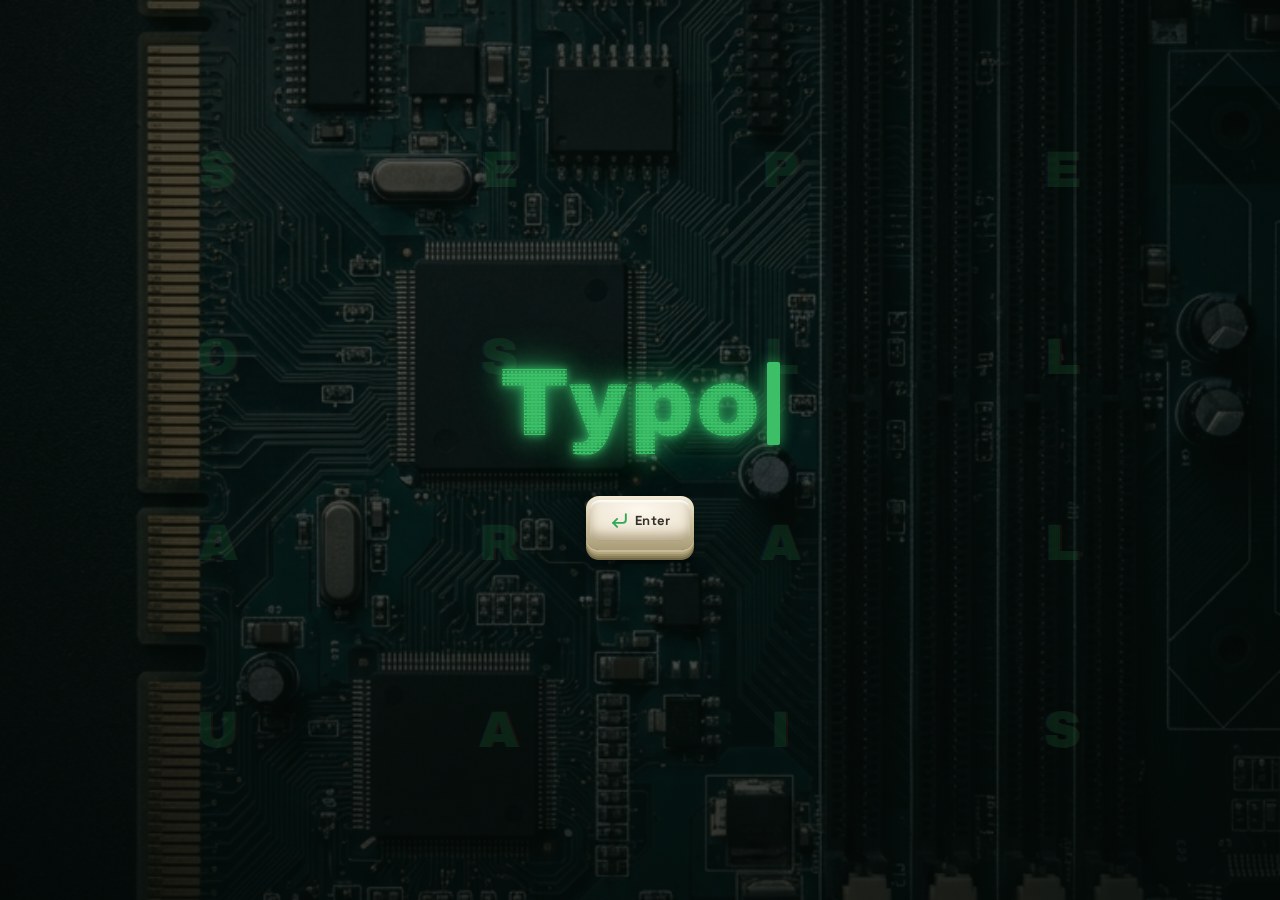
==== commit 7948ce34: "Popups manga: granulado fino y suave (gris, tipo screentone del fondo) Los puntos eran casi negros a" ====
--- a/index.html
+++ b/index.html
@@ -19,7 +19,7 @@
 <link rel="preconnect" href="https://fonts.gstatic.com" crossorigin />
 <link href="https://fonts.googleapis.com/css2?family=Space+Grotesk:wght@400;500;600;700&family=Archivo:wght@600;700;800;900&family=VT323&family=Dela+Gothic+One&family=Zen+Kaku+Gothic+New:wght@500;700;900&display=swap" rel="stylesheet" />
 <link rel="stylesheet" href="style.css?v=mp3" />
-<link rel="stylesheet" href="skins.css?v=4" />
+<link rel="stylesheet" href="skins.css?v=5" />
 </head>
 <body>
   <!-- filtro de tinta: hace temblar la linea. Solo lo usa la skin manga. -->
--- a/skins.css
+++ b/skins.css
@@ -263,9 +263,9 @@
   letter-spacing: 0;
   color: transparent;
   background-image:
-    radial-gradient(circle at center, rgba(18, 18, 24, 0.8) 0.5px, transparent 0.95px),
+    radial-gradient(circle at center, rgba(40, 40, 48, 0.34) 0.42px, transparent 0.82px),
     linear-gradient(var(--sfx-color, #fff), var(--sfx-color, #fff));
-  background-size: 2.6px 2.6px, 100% 100%;
+  background-size: 2px 2px, 100% 100%;
   -webkit-background-clip: text;
   background-clip: text;
   -webkit-text-fill-color: transparent;
@@ -274,7 +274,7 @@
   text-shadow: 7px 7px 0 var(--ink, #14141a);
 }
 [data-skin="manga"] .typo-sfx.epic {
-  background-size: 3px 3px, 100% 100%;
+  background-size: 2.3px 2.3px, 100% 100%;
   -webkit-text-stroke: 5px var(--ink, #14141a);
   text-shadow: 8px 8px 0 var(--ink, #14141a), 0 0 26px var(--sfx-color, #fff);
 }
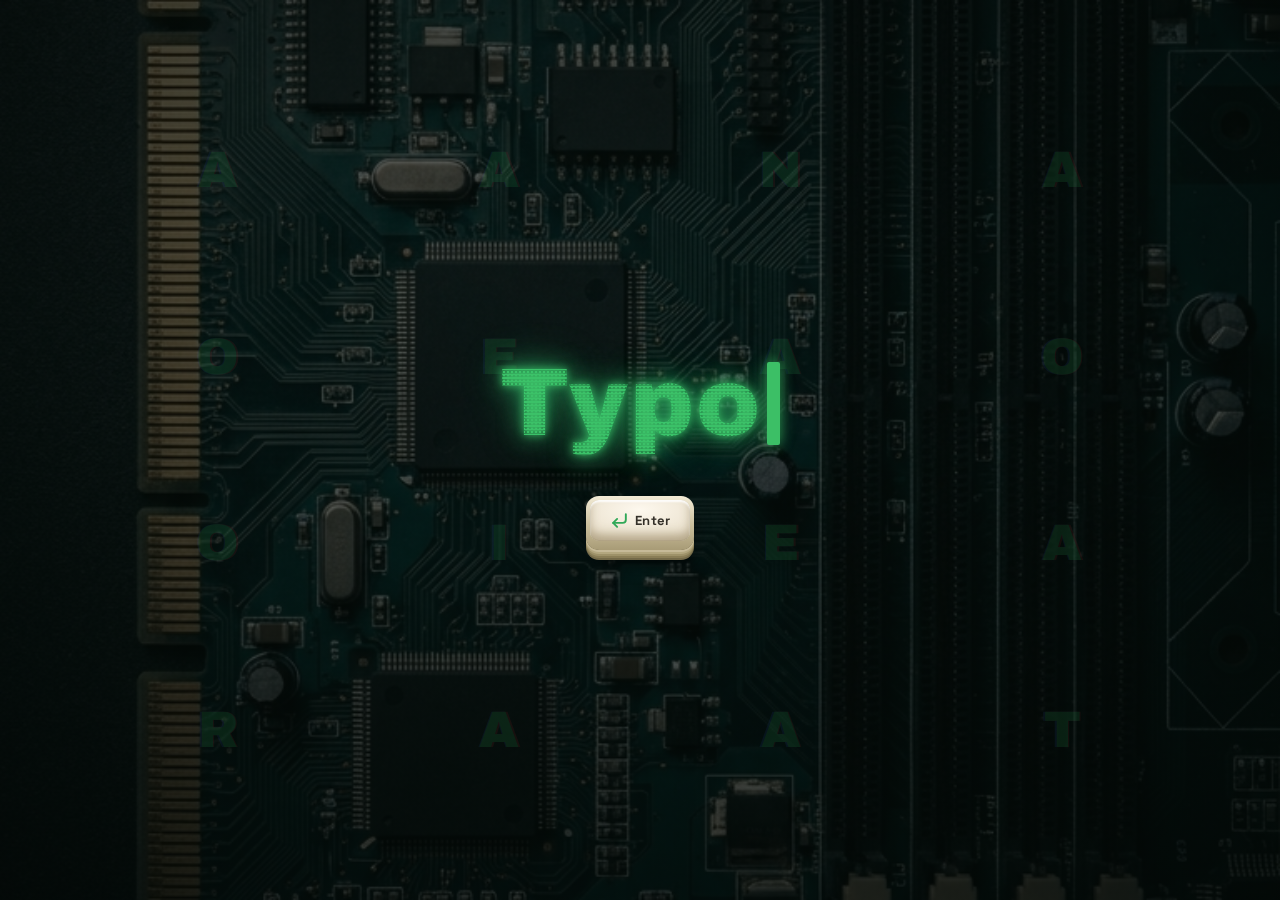
==== commit 7b79faba: "Popups manga: color sólido legible (quita el relleno de trama que desfasaba) El screentone dentro de" ====
--- a/index.html
+++ b/index.html
@@ -19,7 +19,7 @@
 <link rel="preconnect" href="https://fonts.gstatic.com" crossorigin />
 <link href="https://fonts.googleapis.com/css2?family=Space+Grotesk:wght@400;500;600;700&family=Archivo:wght@600;700;800;900&family=VT323&family=Dela+Gothic+One&family=Zen+Kaku+Gothic+New:wght@500;700;900&display=swap" rel="stylesheet" />
 <link rel="stylesheet" href="style.css?v=mp3" />
-<link rel="stylesheet" href="skins.css?v=5" />
+<link rel="stylesheet" href="skins.css?v=8" />
 </head>
 <body>
   <!-- filtro de tinta: hace temblar la linea. Solo lo usa la skin manga. -->
--- a/skins.css
+++ b/skins.css
@@ -257,26 +257,19 @@
 }
 .typo-sfx.go { animation: typoSfx 1s cubic-bezier(0.2, 1.6, 0.3, 1) forwards; }
 
-/* Manga: relleno de screentone (puntitos negros) sobre el color + contorno tinta */
+/* Manga: onomatopeya de color SÓLIDO (como en manga real) + contorno de tinta
+   fino + sombra chica. Sin relleno de trama: la trama rompía y desfasaba la letra. */
 [data-skin="manga"] .typo-sfx {
   font-family: "Dela Gothic One", sans-serif;
   letter-spacing: 0;
-  color: transparent;
-  background-image:
-    radial-gradient(circle at center, rgba(40, 40, 48, 0.34) 0.42px, transparent 0.82px),
-    linear-gradient(var(--sfx-color, #fff), var(--sfx-color, #fff));
-  background-size: 2px 2px, 100% 100%;
-  -webkit-background-clip: text;
-  background-clip: text;
-  -webkit-text-fill-color: transparent;
-  -webkit-text-stroke: 4px var(--ink, #14141a);
+  color: var(--sfx-color, #fff);
+  -webkit-text-stroke: 1.8px var(--ink, #14141a);
   paint-order: stroke fill;
-  text-shadow: 7px 7px 0 var(--ink, #14141a);
+  text-shadow: 2px 2px 0 var(--ink, #14141a);
 }
 [data-skin="manga"] .typo-sfx.epic {
-  background-size: 2.3px 2.3px, 100% 100%;
-  -webkit-text-stroke: 5px var(--ink, #14141a);
-  text-shadow: 8px 8px 0 var(--ink, #14141a), 0 0 26px var(--sfx-color, #fff);
+  -webkit-text-stroke: 2.4px var(--ink, #14141a);
+  text-shadow: 2.5px 2.5px 0 var(--ink, #14141a), 0 0 20px var(--sfx-color, #fff);
 }
 /* el "+N" del puntaje sí lleva color en manga (rojo cómic con contorno de tinta) */
 [data-skin="manga"] .score-pop {
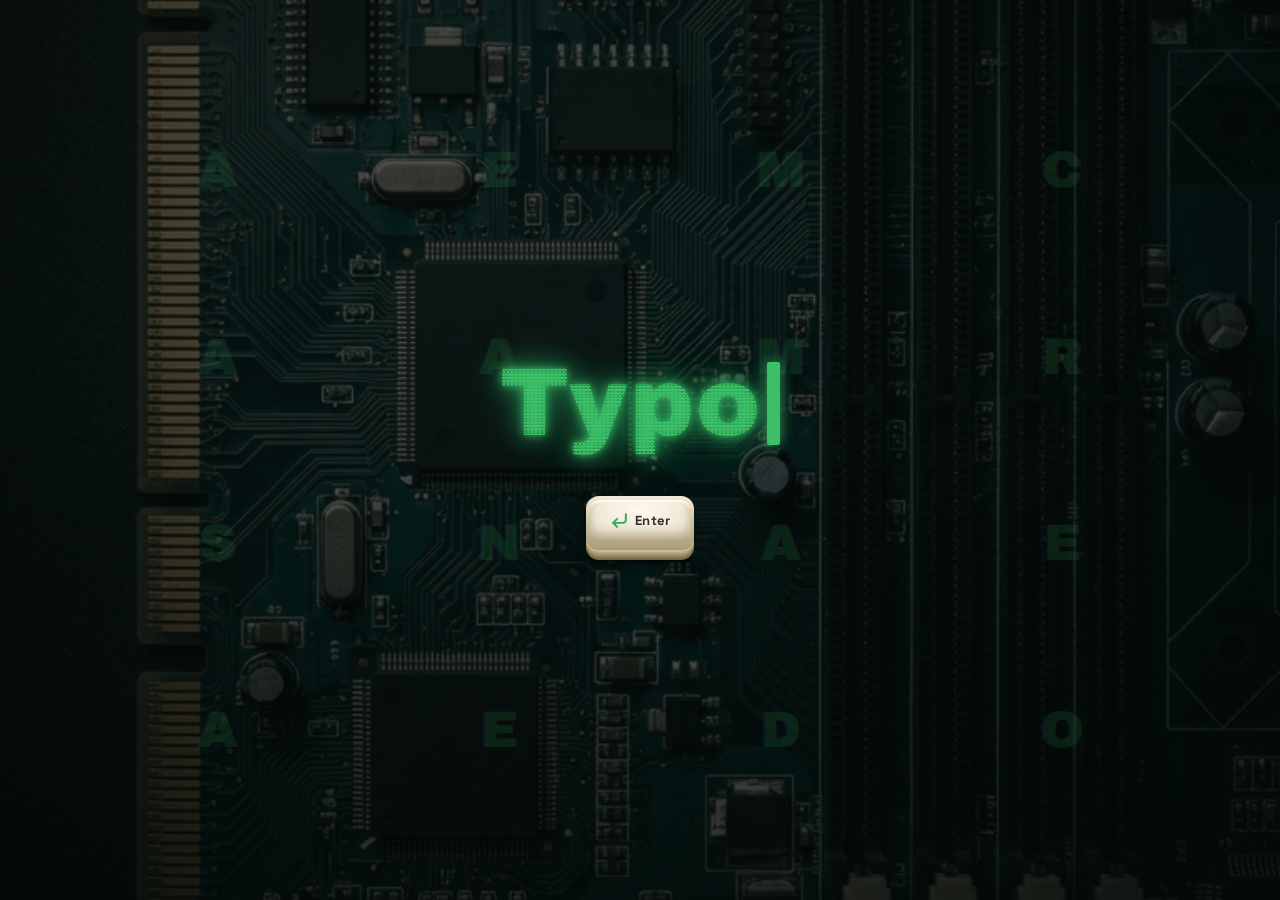
==== commit 6126602d: "Popups manga: grano como capa encima (color sólido legible) + palabras JP - La letra es color sólido" ====
--- a/index.html
+++ b/index.html
@@ -19,7 +19,7 @@
 <link rel="preconnect" href="https://fonts.gstatic.com" crossorigin />
 <link href="https://fonts.googleapis.com/css2?family=Space+Grotesk:wght@400;500;600;700&family=Archivo:wght@600;700;800;900&family=VT323&family=Dela+Gothic+One&family=Zen+Kaku+Gothic+New:wght@500;700;900&display=swap" rel="stylesheet" />
 <link rel="stylesheet" href="style.css?v=mp3" />
-<link rel="stylesheet" href="skins.css?v=8" />
+<link rel="stylesheet" href="skins.css?v=9" />
 </head>
 <body>
   <!-- filtro de tinta: hace temblar la linea. Solo lo usa la skin manga. -->
--- a/skins.css
+++ b/skins.css
@@ -257,15 +257,32 @@
 }
 .typo-sfx.go { animation: typoSfx 1s cubic-bezier(0.2, 1.6, 0.3, 1) forwards; }
 
-/* Manga: onomatopeya de color SÓLIDO (como en manga real) + contorno de tinta
-   fino + sombra chica. Sin relleno de trama: la trama rompía y desfasaba la letra. */
+/* Manga: la letra es de color SÓLIDO (legible) y el granulado va como capa
+   ENCIMA, recortada a la palabra, a media opacidad (el color se ve a través). */
 [data-skin="manga"] .typo-sfx {
+  position: relative;
   font-family: "Dela Gothic One", sans-serif;
   letter-spacing: 0;
+  text-align: center;
   color: var(--sfx-color, #fff);
   -webkit-text-stroke: 1.8px var(--ink, #14141a);
   paint-order: stroke fill;
   text-shadow: 2px 2px 0 var(--ink, #14141a);
+}
+[data-skin="manga"] .typo-sfx::after {
+  content: attr(data-sfx);
+  position: absolute;
+  inset: 0;
+  color: transparent;
+  -webkit-text-stroke: 0;
+  text-shadow: none;
+  background-image: radial-gradient(circle at center, var(--ink) 0.55px, transparent 1.05px);
+  background-size: 3px 3px;
+  -webkit-background-clip: text;
+  background-clip: text;
+  -webkit-text-fill-color: transparent;
+  opacity: 0.5;
+  pointer-events: none;
 }
 [data-skin="manga"] .typo-sfx.epic {
   -webkit-text-stroke: 2.4px var(--ink, #14141a);
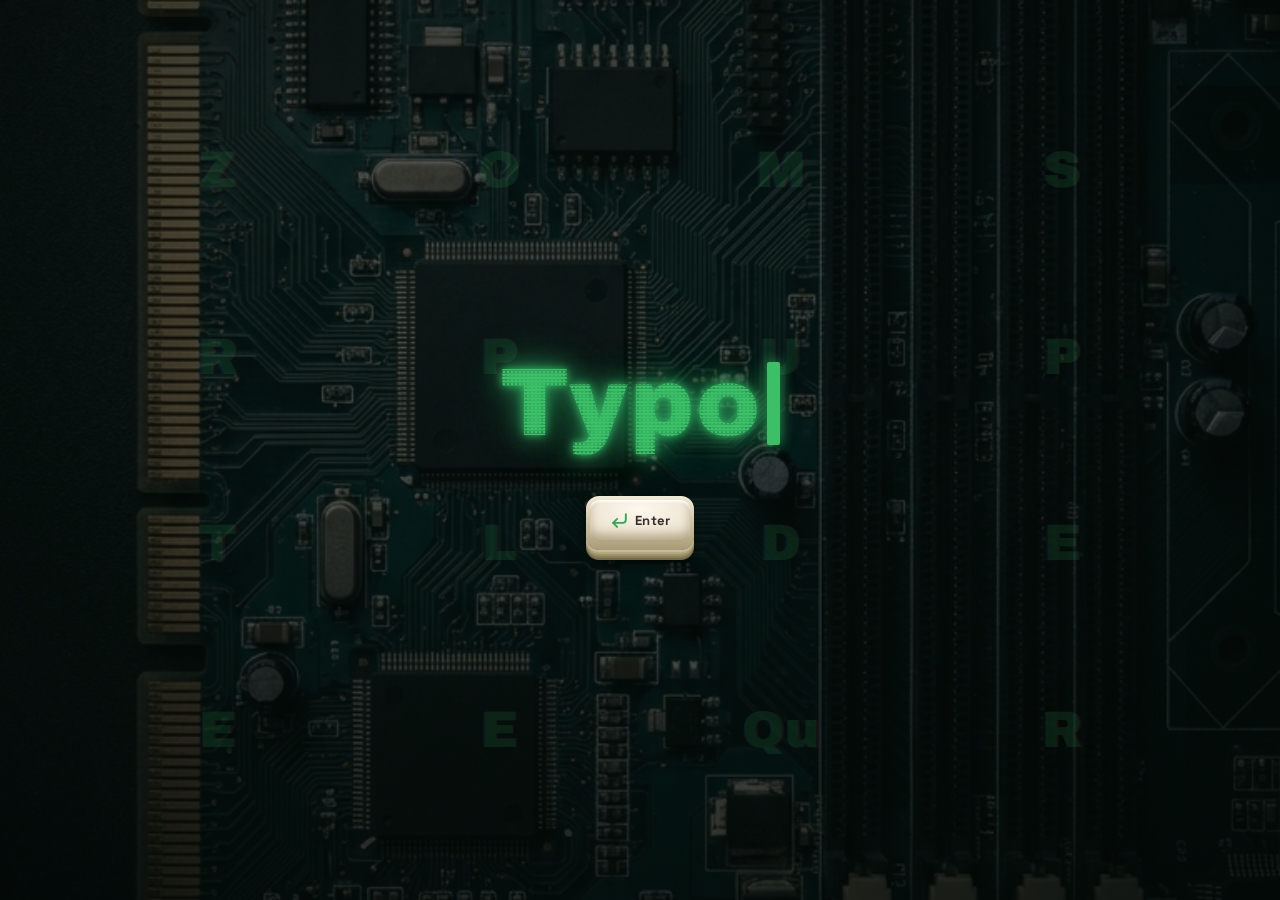
==== commit 2acb9835: "Fix: popups manga no salían en el juego (position:relative rompía el fixed) El ::after de granulado " ====
--- a/index.html
+++ b/index.html
@@ -19,7 +19,7 @@
 <link rel="preconnect" href="https://fonts.gstatic.com" crossorigin />
 <link href="https://fonts.googleapis.com/css2?family=Space+Grotesk:wght@400;500;600;700&family=Archivo:wght@600;700;800;900&family=VT323&family=Dela+Gothic+One&family=Zen+Kaku+Gothic+New:wght@500;700;900&display=swap" rel="stylesheet" />
 <link rel="stylesheet" href="style.css?v=mp3" />
-<link rel="stylesheet" href="skins.css?v=9" />
+<link rel="stylesheet" href="skins.css?v=10" />
 </head>
 <body>
   <!-- filtro de tinta: hace temblar la linea. Solo lo usa la skin manga. -->
--- a/skins.css
+++ b/skins.css
@@ -260,7 +260,8 @@
 /* Manga: la letra es de color SÓLIDO (legible) y el granulado va como capa
    ENCIMA, recortada a la palabra, a media opacidad (el color se ve a través). */
 [data-skin="manga"] .typo-sfx {
-  position: relative;
+  /* NO tocar position: el juego lo posiciona con fixed; el ::after usa
+     absolute+inset:0 y funciona igual sobre un padding fijo. */
   font-family: "Dela Gothic One", sans-serif;
   letter-spacing: 0;
   text-align: center;
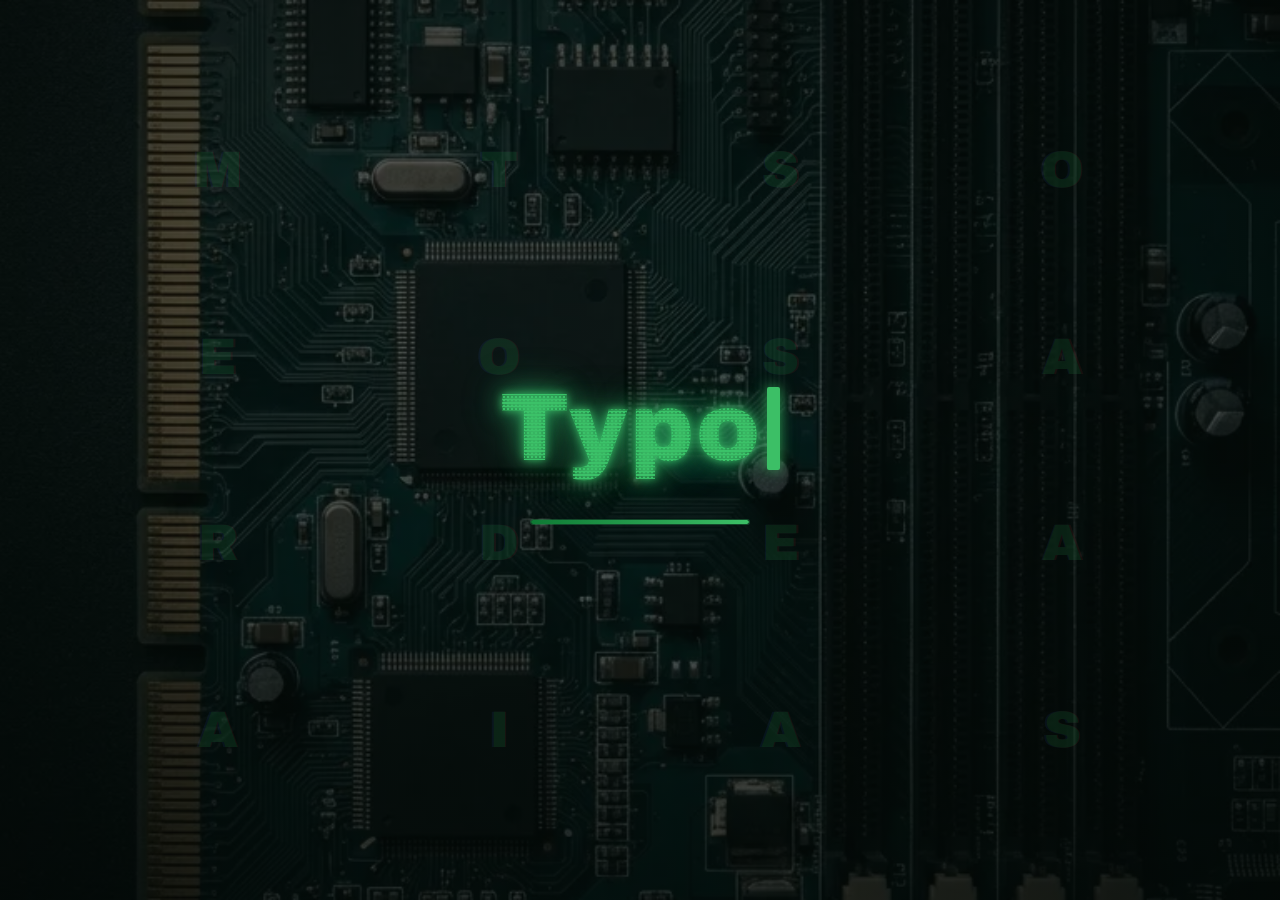
==== commit 75774365: "Optimización rendimiento: dict async, modo low-end, cache-first, imágenes - Diccionario 7.4MB de <sc" ====
--- a/index.html
+++ b/index.html
@@ -4,6 +4,30 @@
 <meta charset="UTF-8" />
 <meta name="viewport" content="width=device-width, initial-scale=1.0, user-scalable=no, viewport-fit=cover" />
 <title>Typo — Buscapalabras</title>
+
+<!-- Detección de equipo débil vs fuerte (corre antes de pintar, sin parpadeo).
+     Señales: RAM (deviceMemory) y núcleos de CPU (hardwareConcurrency).
+     En 'low' el CSS/JS apaga canvas animado, blur y filtros SVG.
+     Override manual: ?perf=low | ?perf=high  ·  localStorage typo-perf. -->
+<script>
+  (function () {
+    var q = new URLSearchParams(location.search).get("perf");
+    var forced = q || localStorage.getItem("typo-perf");
+    var perf;
+    if (forced === "low" || forced === "high") {
+      perf = forced;
+    } else {
+      var mem = navigator.deviceMemory || 0;       // GB (Chrome/Android); iOS no lo expone
+      var cores = navigator.hardwareConcurrency || 0;
+      var reduce = window.matchMedia && window.matchMedia("(prefers-reduced-motion: reduce)").matches;
+      var weak = (mem && mem <= 4) || (cores && cores <= 4) || (!mem && !cores) || reduce;
+      perf = weak ? "low" : "high";
+    }
+    document.documentElement.setAttribute("data-perf", perf);
+    window.TYPO_PERF = perf;
+    window.TYPO_LOWEND = perf === "low";
+  })();
+</script>
 
 <!-- PWA: instalable como app con icono en el celular -->
 <link rel="manifest" href="manifest.json" />
@@ -18,7 +42,7 @@
 <link rel="preconnect" href="https://fonts.googleapis.com" />
 <link rel="preconnect" href="https://fonts.gstatic.com" crossorigin />
 <link href="https://fonts.googleapis.com/css2?family=Space+Grotesk:wght@400;500;600;700&family=Archivo:wght@600;700;800;900&family=VT323&family=Dela+Gothic+One&family=Zen+Kaku+Gothic+New:wght@500;700;900&display=swap" rel="stylesheet" />
-<link rel="stylesheet" href="style.css?v=mp3" />
+<link rel="stylesheet" href="style.css?v=mp4" />
 <link rel="stylesheet" href="skins.css?v=10" />
 </head>
 <body>
@@ -288,13 +312,12 @@
     </div>
   </div>
 
-  <script src="pcbfx.js"></script>
+  <script src="pcbfx.js?v=perf"></script>
   <script src="themes.js"></script>
   <script src="trivia.js?v=mp2"></script>
-  <script src="words_es.js"></script>
   <script src="engine.js?v=mp2"></script>
   <script src="skins.js?v=2"></script>
-  <script src="game.js?v=mp3"></script>
+  <script src="game.js?v=mp4"></script>
   <script src="multiplayer.js?v=mp2"></script>
 </body>
 </html>
--- a/style.css
+++ b/style.css
@@ -202,7 +202,7 @@
   position: absolute;
   inset: 0;
   z-index: 0;
-  background: url("pcb-bg.png") center center / cover no-repeat;
+  background: url("pcb-bg.webp") center center / cover no-repeat;
   /* iluminar los chips */
   filter: brightness(1.28) contrast(1.05) saturate(1.06);
 }
@@ -1288,7 +1288,7 @@
   padding: 2rem;
   /* fondo propio de microchips (opaco) para una portada limpia */
   background: radial-gradient(120% 90% at 50% 38%, rgba(5, 14, 10, 0.62), rgba(3, 8, 6, 0.9)),
-    url("pcb-bg.png") center center / cover no-repeat;
+    url("pcb-bg.webp") center center / cover no-repeat;
   transition: opacity 0.5s ease, visibility 0.5s ease;
 }
 
@@ -1752,3 +1752,27 @@
 .rec-row.me { background: rgba(47, 168, 87, 0.12); border-radius: 6px; }
 
 .mp-host { color: var(--accent, #2fa857); font-weight: 900; }
+
+/* ═══════════════════════════════════════════════════════════════════════════
+   MODO BAJO RENDIMIENTO — data-perf="low" (detectado en index.html por RAM/CPU)
+   En equipos débiles se apagan los efectos que tanquean el fps: el canvas animado
+   ya no arranca (pcbfx.js), y aquí quitamos blur, backdrop-filter y el filtro SVG
+   del tablero. El look base se conserva. La especificidad :root[data-perf] gana
+   sobre las skins, así que aplica también en manga.
+   ═══════════════════════════════════════════════════════════════════════════ */
+:root[data-perf="low"] {
+  --plate-blur: none;    /* backdrop-filter del tablero */
+  --plate-filter: none;  /* filtro SVG url(#typo-ink) del skin manga (feDisplacement) */
+}
+[data-perf="low"] .modal-overlay {
+  backdrop-filter: none;
+  -webkit-backdrop-filter: none;
+}
+[data-perf="low"] .grid-wrap.blurred .grid {
+  filter: none;    /* blur(10px) es de lo más caro en GPU débil */
+  opacity: 0.45;   /* conserva el estado "en reposo" sin desenfoque */
+}
+[data-perf="low"] .splash-ghost {
+  filter: none;
+  animation: none; /* el parpadeo infinito gasta ciclos sin aportar */
+}
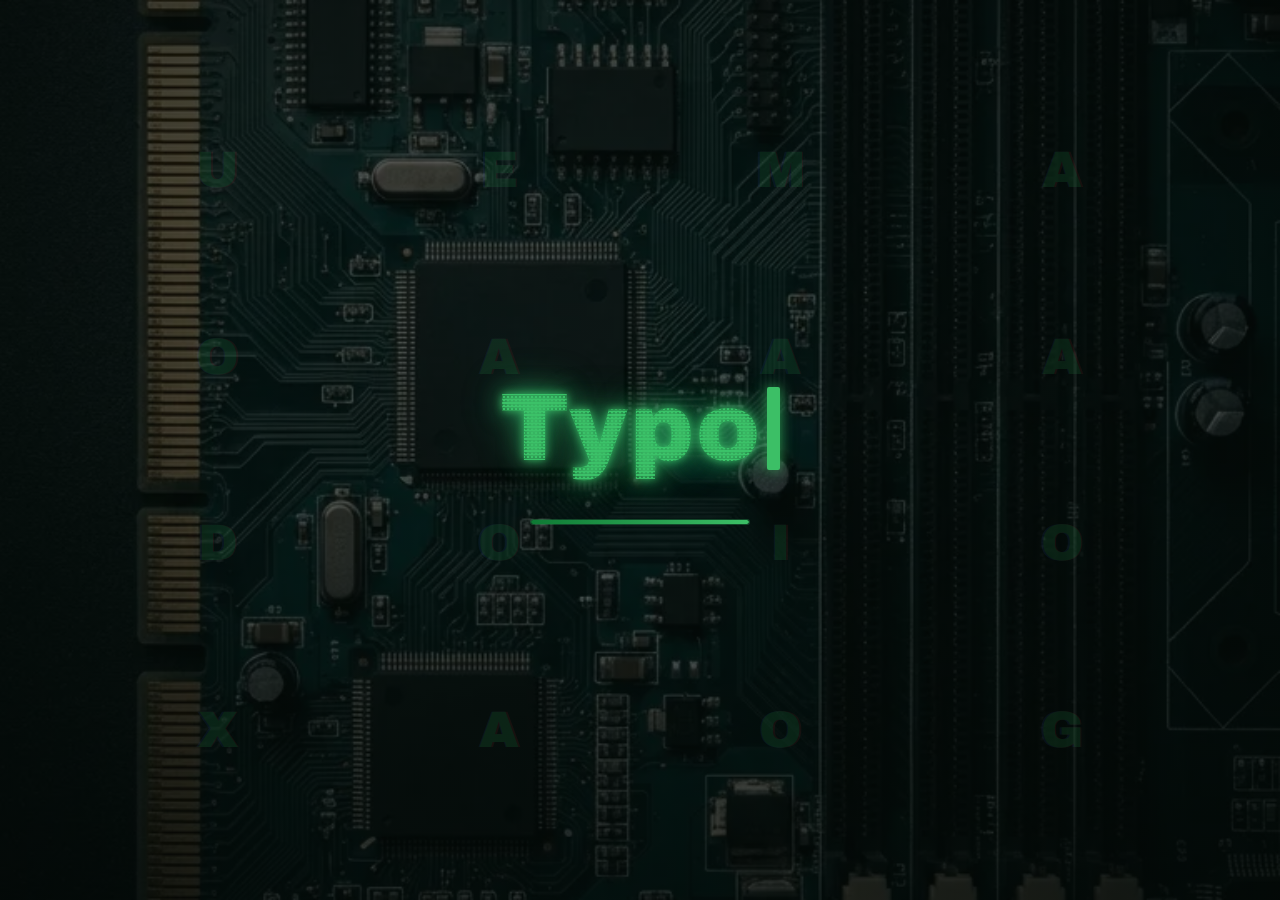
==== commit 3c5d6205: "Fix multijugador: tablero pisado, puntos del rival, congelamiento al final - El que entraba por link" ====
--- a/index.html
+++ b/index.html
@@ -317,7 +317,7 @@
   <script src="trivia.js?v=mp2"></script>
   <script src="engine.js?v=mp2"></script>
   <script src="skins.js?v=2"></script>
-  <script src="game.js?v=mp4"></script>
-  <script src="multiplayer.js?v=mp2"></script>
+  <script src="game.js?v=mp5"></script>
+  <script src="multiplayer.js?v=mp3"></script>
 </body>
 </html>
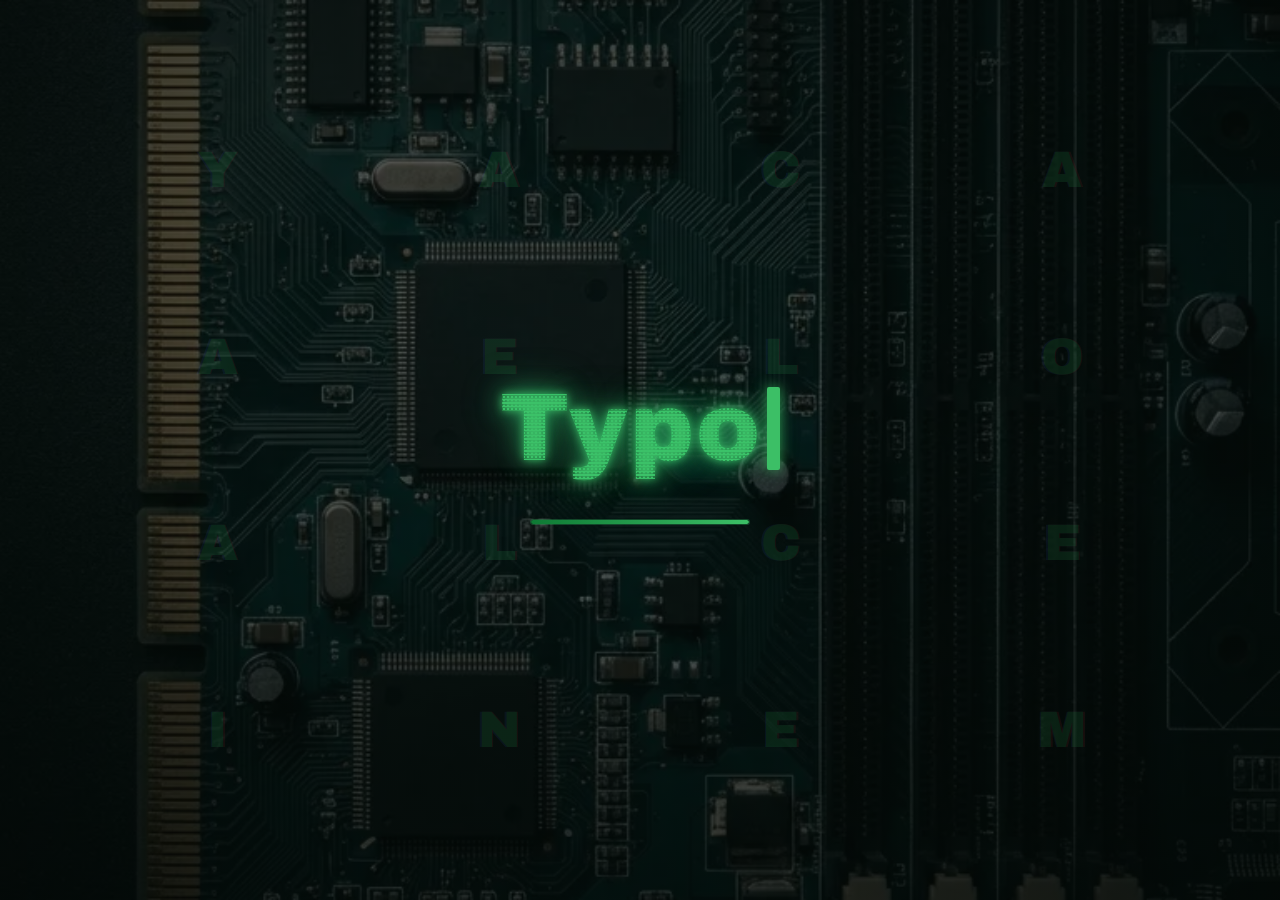
==== commit c37d0185: "Cinturón: newBoard() detiene cualquier reloj vivo (tick local y online) Un tick huérfano de una part" ====
--- a/index.html
+++ b/index.html
@@ -317,7 +317,7 @@
   <script src="trivia.js?v=mp2"></script>
   <script src="engine.js?v=mp2"></script>
   <script src="skins.js?v=2"></script>
-  <script src="game.js?v=mp5"></script>
+  <script src="game.js?v=mp6"></script>
   <script src="multiplayer.js?v=mp3"></script>
 </body>
 </html>
